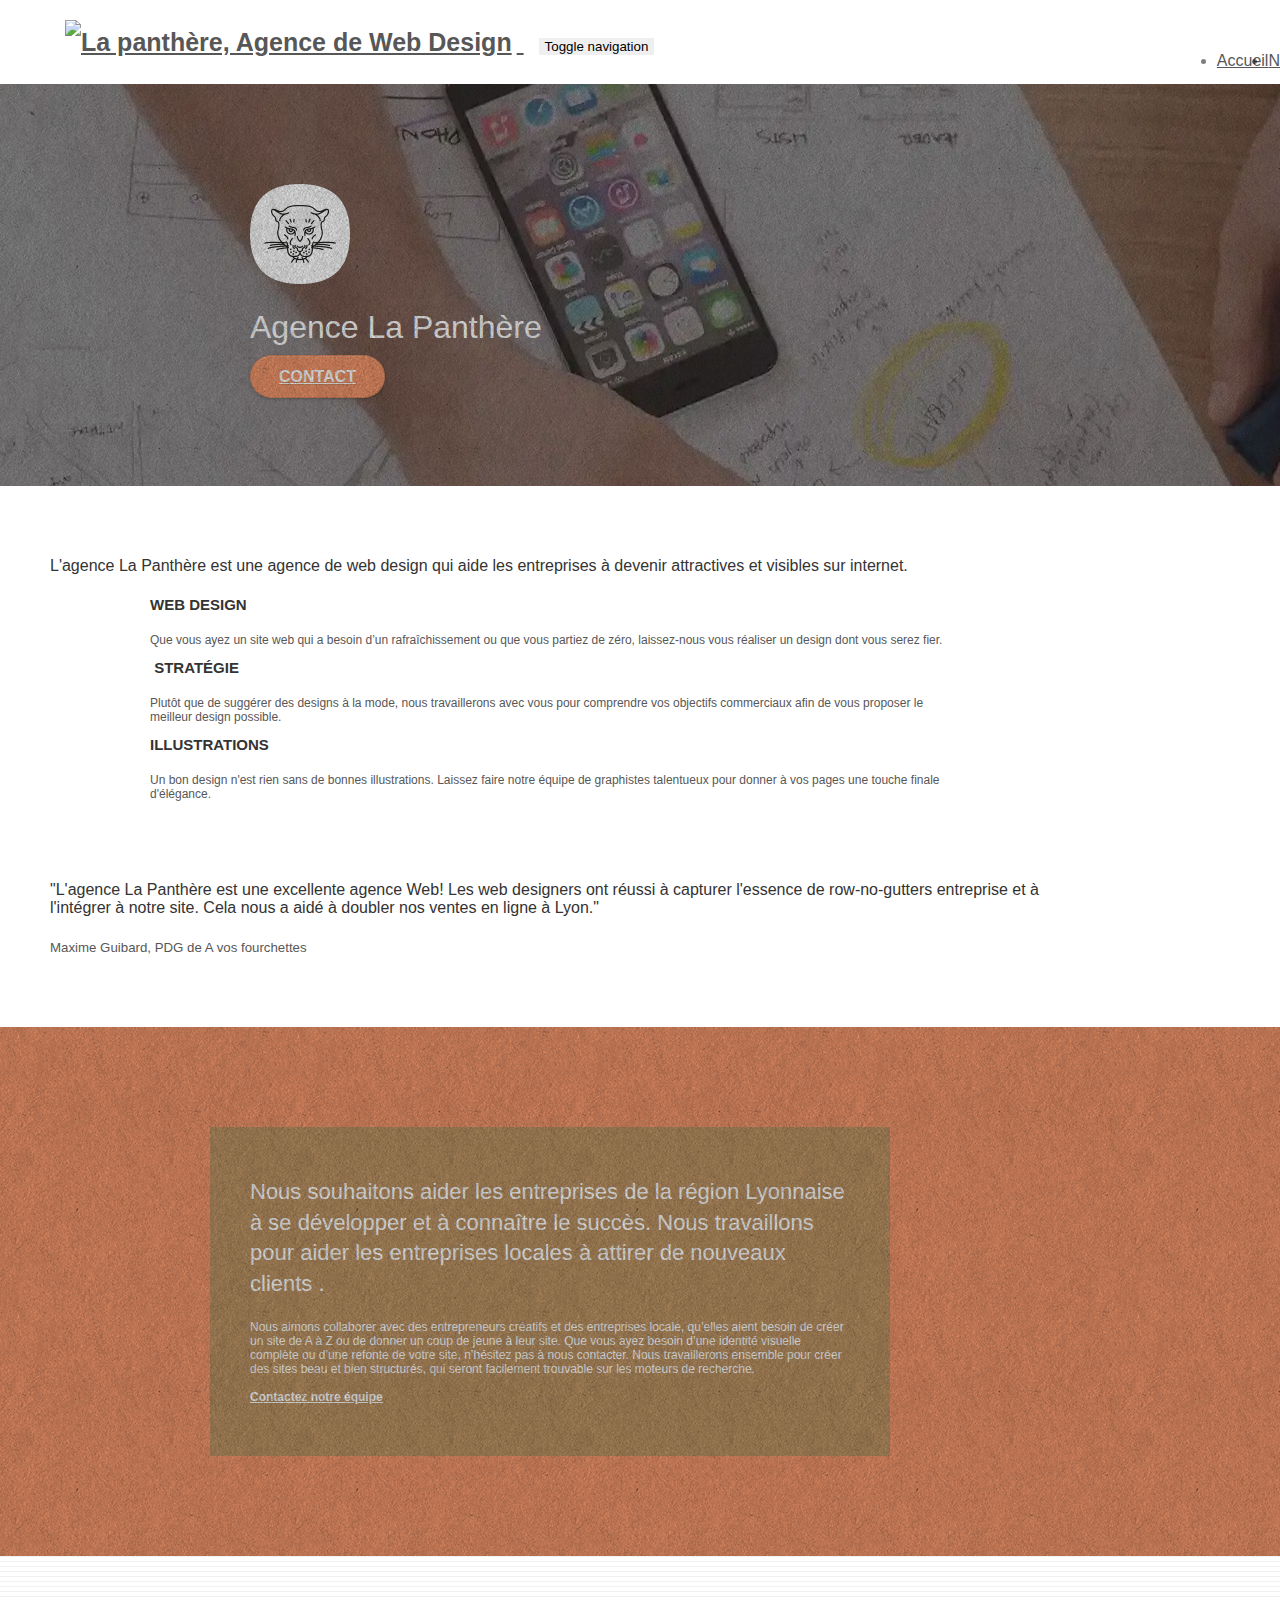
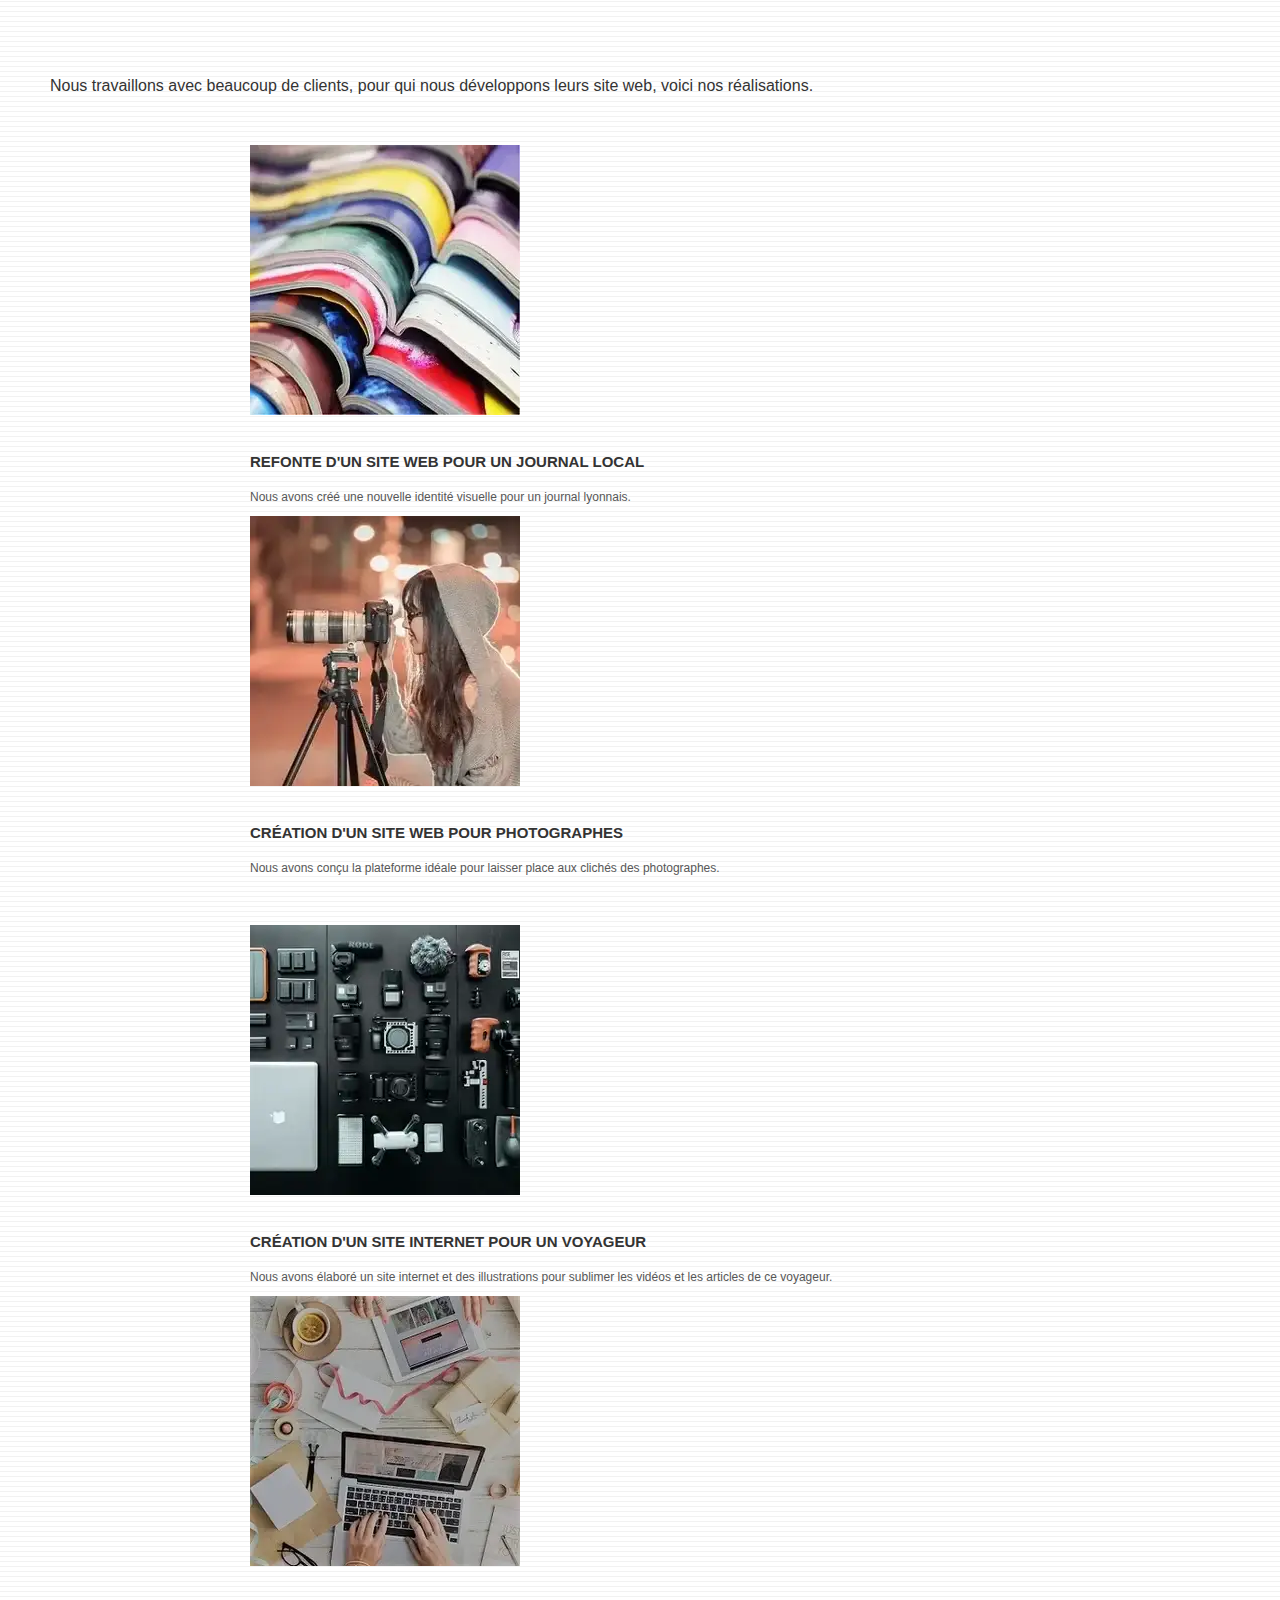
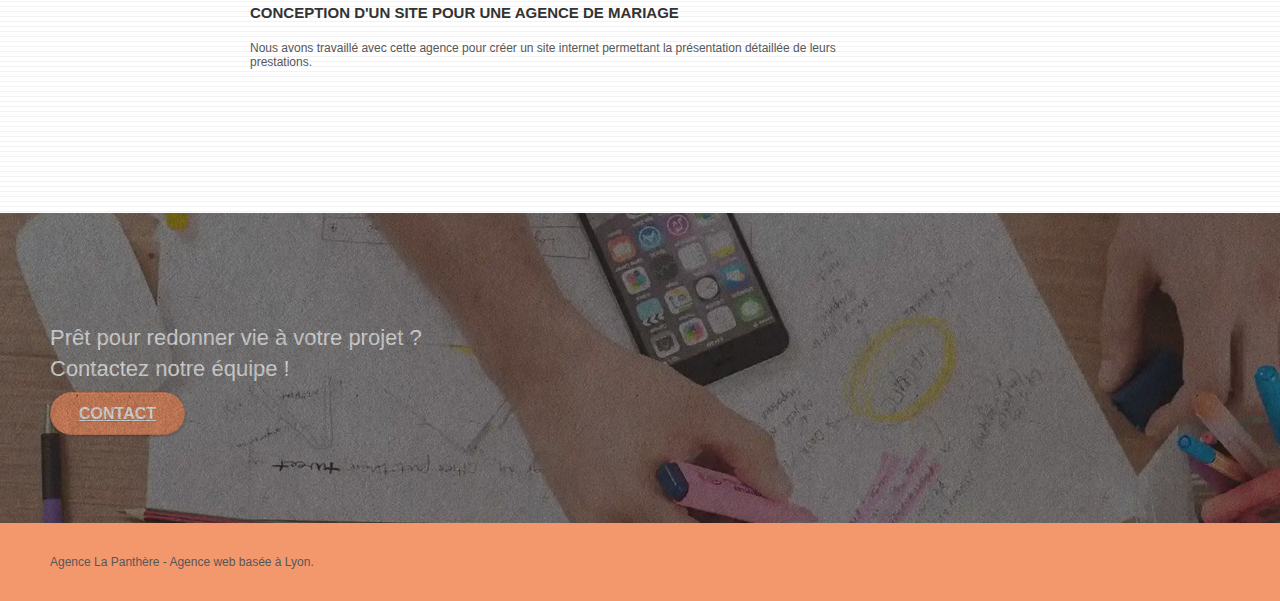
==== index.html @ 99202da5 "text" ====
<!doctype html>
<html lang="fr">
<head>

<meta charset="utf-8">
<meta name="description" content="L'Agence La Panthère est une agence de web design basé à Lyon. Nous sommes un entreprise de développement web ouvert à tout public, particuliers comme professionels. Nous pouvons reprendre en main votre site existant ou en créer un pour vous.">
<meta name="viewport" content="width=device-width, initial-scale=1.0, viewport-fit=cover">
<link rel="shortcut icon" type="image/jpg" href="favicon.jpg">
    
<link rel="stylesheet" type="text/css" href="./css/bootstrap.css">
<link rel="stylesheet" type="text/css" href="style.css">
<link rel="stylesheet" type="text/css" href="./css/font-awesome.css">
<link rel="stylesheet" type="text/css" href="./css/et-line.css">
	
<script src="./js/jquery-2.1.0.js"></script>
<script src="./js/bootstrap.js"></script>
<script src="./js/blocs.js"></script>
<script src="./js/jquery.touchSwipe.js" defer></script>
<script src="./js/gmaps.js"></script>

<title>Agence La Panthère</title>

    
<!-- Analytics -->
<script async src="https://www.googletagmanager.com/gtag/js?id=G-DK65YDJ0V5"></script>
<script>
window.dataLayer = window.dataLayer || [];
function gtag(){dataLayer.push(arguments);}
gtag('js', new Date());

gtag('config', 'G-DK65YDJ0V5');
</script>
<!-- Analytics END -->
    
</head>
<body>
	<header>
		<div class="page-container">
			<div class="bloc bgc-white l-bloc " id="bloc-0">
				<div class="container bloc-sm">
					<nav class="navbar row">
						<div class="navbar-header">
							<a class="navbar-brand" href="index.html">
								<img src="img/agence-la-panthere-monochrome.svg" alt="La panthère, Agence de Web Design">
							</a>
							<button id="nav-toggle" type="button" class="ui-navbar-toggle navbar-toggle" data-toggle="collapse" data-target=".navbar-1">
								<span class="sr-only">Toggle navigation</span>
								<span class="icon-bar"></span>
								<span class="icon-bar"></span>
								<span class="icon-bar"></span>
							</button>
						</div>
						<div class="collapse navbar-collapse navbar-1 special-dropdown-nav">
							<ul class="site-navigation nav navbar-nav">
								<li>
									<a href="index.html">Accueil</a>
								</li>
								<li>
									<a href="contact.html">Nous contacter</a>
								</li>
							</ul>
						</div>
					</nav>
				</div>
			</div>
		</div>
	</header>
	<main>
		<article class="bloc bgc-dark-slate-blue bg-banniere d-bloc bg-t-edge bloc-bg-texture texture-paper b-parallax" id="bloc-1-hero">
			<div class="container bloc-lg">
				<div class="row tight-width-whitespace">
					<div class="col-sm-12">
						<img src="img/logo.webp" class="center-block image-resize-mode" alt="logo agence La Panthère">
						<h1 class="text-center hero-bloc-text tc-white ">
							Agence La Panthère
						</h1>
						<div class="text-center">
							<a href="contact.html" class="btn btn-lg btn-clean btn-rd cta-hero btn-atomic-tangerine" id="cta-hero">Contact</a>
						</div>
					</div>
				</div>
			</div>
		</article>

		<div class="bloc bgc-white l-bloc" id="bloc-2-services">
			<div class="container bloc-md">
				<div class="row">
					<div class="col-sm-12 text-center">
						<h4 class="text-center ">
							L'agence La Panthère est une agence de web design qui aide les entreprises à devenir attractives et visibles sur internet.
						</h4>
					</div>
				</div>
				<div class="row voffset-lg med-width-whitespace">
					<article class="col-sm-4">
						<div class="text-center">
							<span class="et-icon-browser sm-shadow icon-dark-slate-blue icons icon-lg"></span>
						</div>
						<h3 class="mg-md text-center">
							Web design
						</h3>
						<p class="text-center ">
							Que vous ayez un site web qui a besoin d&rsquo;un rafraîchissement ou que vous partiez de zéro, laissez-nous vous réaliser un design dont vous serez fier.
						</p>
					</article>
					<article class="col-sm-4">
						<div class="text-center">
							<span class="et-icon-presentation sm-shadow icon-dark-slate-blue icons icon-lg"></span>
						</div>
						<h3 class="mg-md text-center">
							&nbsp;Stratégie
						</h3>
						<p class="text-center ">
							Plutôt que de suggérer des designs à la mode, nous travaillerons avec vous pour comprendre vos objectifs commerciaux afin de vous proposer le meilleur design possible.<br>
						</p>
					</article>
					<article class="col-sm-4">
						<div class="text-center">
							<span class="et-icon-edit sm-shadow icon-dark-slate-blue icons icon-lg"></span>
						</div>
						<h3 class="mg-md text-center">
							Illustrations
						</h3>
						<p class="text-center ">
							Un bon design n'est rien sans de bonnes illustrations. Laissez faire notre équipe de graphistes talentueux pour donner à vos pages une touche finale d'élégance.
						</p>
					</article>
				</div>
				<div class="row voffset-lg voffset">
					<div class="col-xs-12 col-md-8 col-md-offset-2 text-center">
						<h4 class="text-center ">
							"L'agence La Panthère est une excellente agence Web! Les web designers ont réussi à capturer l'essence de row-no-gutters entreprise et à l'intégrer à notre site. Cela nous a aidé à doubler nos ventes en ligne à Lyon."
						</h4>
						<h5 class="text-center ">
						Maxime Guibard, PDG de A vos fourchettes
						</h5>
					</div>
				</div>
			</div>
		</div>

		<div class="bloc tc-white bgc-atomic-tangerine bg-presentation d-bloc bloc-bg-texture texture-paper b-parallax" id="bloc-3-what-i-do">
			<div class="container bloc-lg">
				<div class="row tight-width-whitespace black-background">
					<div class="col-sm-12">
						<h2 class="mg-md text-center tc-white">
							Nous souhaitons aider les entreprises de la région Lyonnaise à se développer et à connaître le succès. Nous travaillons pour aider les entreprises locales à attirer de nouveaux clients .<br>
						</h2>
						<p class="text-center white">
							Nous aimons collaborer avec des entrepreneurs créatifs et des entreprises locale, qu’elles aient besoin de créer un site de A à Z ou de donner un coup de jeune à leur site. Que vous ayez besoin d’une identité visuelle complète ou d’une refonte de votre site, n’hésitez pas à nous contacter. Nous travaillerons ensemble pour créer des sites beau et bien structurés, qui seront facilement trouvable sur les moteurs de recherche. <br><br><a class="ltc-white bold-link" href="contact.html">Contactez notre équipe</a><br>
						</p>
					</div>
				</div>
			</div>
		</div>

		<section class="bloc bgc-white bg-lines-h2-bg bg-repeat l-bloc" id="bloc-4-portfolio">
			<div class="container bloc-lg">
				<div class="row">
					<h4 class="text-center ">
						Nous travaillons avec beaucoup de clients, pour qui nous développons leurs site web, voici nos réalisations.
					</h4>
				</div>
				<div class="row tight-width-whitespace portfolio-row">
					<article class="col-sm-6">
						<img src="img/journal.webp" alt="refonte site web journal local" class="img-responsive portfolio-thumb"></a>
						<h3 class="mg-md text-center">
							Refonte d'un site web pour un journal local
						</h3>
						<p class="text-center">
							Nous avons créé une nouvelle identité visuelle pour un journal lyonnais.
						</p>
					</article>
					<article class="col-sm-6">
						<img src="img/photo.webp" class="img-responsive portfolio-thumb" alt="Création d'un site web pour photographes"></a>
						<h3 class="mg-md text-center">
							Création d'un site web pour photographes
						</h3>
						<p class="text-center">
							Nous avons conçu la plateforme idéale pour laisser place aux clichés des photographes.
						</p>
					</article>
				</div>
				<div class="row tight-width-whitespace portfolio-row">
					<article class="col-sm-6">
						<img src="img/voyage.webp" class="img-responsive portfolio-thumb" alt="Création d'un site web pour voyageur"></a>
						<h3 class="mg-md text-center">
							Création d'un site internet pour un voyageur
						</h3>
						<p class="text-center">
							Nous avons élaboré un site internet et des illustrations pour sublimer les vidéos et les articles de ce voyageur.
						</p>
					</article>
					<article class="col-sm-6">
						<img src="img/mariage.webp" class="img-responsive portfolio-thumb" alt="Création d'un site web pour agence de mariage"></a>
						<h3 class="mg-md text-center">
							Conception d'un site pour une agence de mariage
						</h3>
						<p class="text-center">
							Nous avons travaillé avec cette agence pour créer un site internet permettant la présentation détaillée de leurs prestations.
						</p>
					</article>
				</div>
			</div>
		</section>

		<div class="bloc bgc-dark-slate-blue bg-banniere d-bloc bloc-bg-texture texture-paper" id="bloc-5-cta">
			<div class="container bloc-lg">
				<div class="row">
					<h2 class="mg-md text-center tc-white">
						Prêt pour redonner vie à votre projet ?
						<br>Contactez notre équipe !
					</h2>
					<div class="col-sm-12 text-center">
						<a href="contact.html" class="btn btn-atomic-tangerine btn-clean btn-rd btn-lg cta-hero">Contact</a>
					</div>
				</div>
			</div>
		</div>
	</main>
	<footer>
		<div class="bloc bgc-atomic-tangerine d-bloc" id="bloc-8">
			<div class="container bloc-sm">
				<div class="row">
					<div class="col-sm-12">
						<p class="text-center black">
							Agence La Panthère - Agence web basée à Lyon.<br>
						</p>
						<div class="row row-no-gutters social">
							<div class="col-sm-3">
								<div class="text-center">
									<a class="social" href="index.html"><span class="fa fa-twitter icon-md"></span></a>
								</div>
							</div>
							<div class="col-sm-3">
								<div class="text-center">
									<a class="social" href="index.html"><span class="fa fa-facebook icon-md"></span></a>
								</div>
							</div>
							<div class="col-sm-3">
								<div class="text-center">
									<a class="social" href="index.html"><span class="fa fa-dribbble icon-md"></span></a>
								</div>
							</div>
							<div class="col-sm-3">
								<div class="text-center">
									<a class="social" href="index.html"><span class="fa fa-instagram icon-md"></span></a>
								</div>
							</div>
						</div>
					</div>
				</div>
			</div>
		</div>
	</footer>
</body>
</html>
---- style.css ----
.navbar-brand img{
    height: 40px;
}

.col-sm-12 img{
    width: 100px;
    height: 100px;
    max-width: 100%;
    max-height: 100%;
}

h4{
    color: #797979;
}

body {
    margin: 0;
    padding: 0;
    background: #FFF;
    overflow-x: hidden;
    -webkit-font-smoothing: antialiased;
    -moz-osx-font-smoothing: grayscale;
}

a,
button {
    transition: all .3s ease-in-out;
    outline: none!important;
}

a:hover {
    text-decoration: none;
    cursor: pointer;
}

#page-loading-blocs-notifaction {
    position: fixed;
    top: 0;
    bottom: 0;
    width: 100%;
    z-index: 100000;
    background: #FFFFFF url("img/pageload-spinner.gif") no-repeat center center;
}


.bloc {
    width: 100%;
    clear: both;
    background: 50% 50% no-repeat;
    padding: 0 50px;
    -webkit-background-size: cover;
    -moz-background-size: cover;
    -o-background-size: cover;
    background-size: cover;
    position: relative;
}

.bloc .container {
    padding-left: 0;
    padding-right: 0;
}

.bloc-lg {
    padding: 100px 50px;
}

.bloc-md {
    padding: 50px;
}

.bloc-sm {
    padding: 20px 50px;
}

.bg-center,
.bg-l-edge,
.bg-r-edge,
.bg-t-edge,
.bg-b-edge,
.bg-tl-edge,
.bg-bl-edge,
.bg-tr-edge,
.bg-br-edge,
.bg-repeat {
    -webkit-background-size: auto!important;
    -moz-background-size: auto!important;
    -o-background-size: auto!important;
    background-size: auto!important;
}

.bg-repeat {
    background: repeat;
}

.bg-t-edge {
    background: top no-repeat;
}

.bloc-bg-texture::before {
    content: "";
    background-size: 2px 2px;
    position: absolute;
    top: 0;
    bottom: 0;
    left: 0;
    right: 0;
}

.texture-paper::before {
    background: url("img/texture-paper.png");
    background-size: 280px 280px;
}

.b-parallax {
    background-attachment: fixed;
}

.d-bloc {
    color: rgba(255, 255, 255, .7);
}

.d-bloc button:hover {
    color: rgba(255, 255, 255, .9);
}

.d-bloc .icon-round,
.d-bloc .icon-square,
.d-bloc .icon-rounded,
.d-bloc .icon-semi-rounded-a,
.d-bloc .icon-semi-rounded-b {
    border-color: rgba(255, 255, 255, .9);
}

.d-bloc .divider-h span {
    border-color: rgba(255, 255, 255, .2);
}

.d-bloc .a-btn,
.d-bloc .navbar a,
.d-bloc .navbar-brand,
.d-bloc a .icon-sm,
.d-bloc a .icon-md,
.d-bloc a .icon-lg,
.d-bloc a .icon-xl,
.d-bloc h1 a,
.d-bloc h2 a,
.d-bloc h3 a,
.d-bloc h4 a,
.d-bloc h5 a,
.d-bloc p a {
    color: rgba(0, 0, 0, 0.6);
}

.d-bloc .a-btn:hover,
.d-bloc .navbar a:hover,
.d-bloc .navbar-brand:hover,
.d-bloc a:hover .icon-sm,
.d-bloc a:hover .icon-md,
.d-bloc a:hover .icon-lg,
.d-bloc a:hover .icon-xl,
.d-bloc h1 a:hover,
.d-bloc h2 a:hover,
.d-bloc h3 a:hover,
.d-bloc h4 a:hover,
.d-bloc h5 a:hover,
.d-bloc p a:hover {
    color: rgba(255, 255, 255, 1);
}

.d-bloc .navbar-toggle .icon-bar {
    background: rgba(255, 255, 255, 1);
}

.d-bloc .btn-wire,
.d-bloc .btn-wire:hover {
    color: rgba(255, 255, 255, 1);
    border-color: rgba(255, 255, 255, 1);
}

.d-bloc .panel {
    color: rgba(0, 0, 0, .5);
}

.d-bloc .panel button:hover {
    color: rgba(0, 0, 0, .7);
}

.d-bloc .panel icon {
    border-color: rgba(0, 0, 0, .7);
}

.d-bloc .panel .divider-h span {
    border-color: rgba(0, 0, 0, .1);
}

.d-bloc .panel .a-btn {
    color: rgba(0, 0, 0, .6);
}

.d-bloc .panel .a-btn:hover {
    color: rgba(0, 0, 0, 1);
}

.d-bloc .panel .btn-wire,
.d-bloc .panel .btn-wire:hover {
    color: rgba(0, 0, 0, .7);
    border-color: rgba(0, 0, 0, .3);
}

.d-bloc .panel,
.l-bloc {
    color: rgba(0, 0, 0, .5);
}

.d-bloc .panel button:hover,
.l-bloc button:hover {
    color: rgba(0, 0, 0, .7);
}

.l-bloc .icon-round,
.l-bloc .icon-square,
.l-bloc .icon-rounded,
.l-bloc .icon-semi-rounded-a,
.l-bloc .icon-semi-rounded-b {
    border-color: rgba(0, 0, 0, .7);
}

.d-bloc .panel .divider-h span,
.l-bloc .divider-h span {
    border-color: rgba(0, 0, 0, .1);
}

.d-bloc .panel .a-btn,
.l-bloc .a-btn,
.l-bloc .navbar a,
.l-bloc .navbar-brand,
.l-bloc a .icon-sm,
.l-bloc a .icon-md,
.l-bloc a .icon-lg,
.l-bloc a .icon-xl,
.l-bloc h1 a,
.l-bloc h2 a,
.l-bloc h3 a,
.l-bloc h4 a,
.l-bloc h5 a,
.l-bloc p a {
    color: rgba(0, 0, 0, .6);
}

.d-bloc .panel .a-btn:hover,
.l-bloc .a-btn:hover,
.l-bloc .navbar a:hover,
.l-bloc .navbar-brand:hover,
.l-bloc a:hover .icon-sm,
.l-bloc a:hover .icon-md,
.l-bloc a:hover .icon-lg,
.l-bloc a:hover .icon-xl,
.l-bloc h1 a:hover,
.l-bloc h2 a:hover,
.l-bloc h3 a:hover,
.l-bloc h4 a:hover,
.l-bloc h5 a:hover,
.l-bloc p a:hover {
    color: rgba(0, 0, 0, 1);
}

.l-bloc .navbar-toggle .icon-bar {
    color: rgba(0, 0, 0, .6);
}

.d-bloc .panel .btn-wire,
.d-bloc .panel .btn-wire:hover,
.l-bloc .btn-wire,
.l-bloc .btn-wire:hover {
    color: rgba(0, 0, 0, .7);
    border-color: rgba(0, 0, 0, .3);
}

.voffset {
    margin-top: 30px;
}

.voffset-lg {
    margin-top: 80px;
}

.row-no-gutters {
    margin-right: 0;
    margin-left: 0;
}

.row.row-no-gutters > [class^="col-"],
.row.row-no-gutters > [class*=" col-"] {
    padding-right: 0;
    padding-left: 0;
}

#bloc-1-hero h1 {
    font-size: 32px;
}

.navbar {
    margin-bottom: 0;
    z-index: 1;
}

.navbar-brand {
    height: auto;
    padding: 3px 15px;
    font-size: 25px;
    font-weight: normal;
    font-weight: 600;
    line-height: 44px;
}

.navbar-brand img {
    max-height: 200px;
    margin: 0 5px 0 0;
    display: inline;
}

.navbar-brand img[src$=svg] {
    min-width: 100px;
}

.nav-center .navbar-brand img {
    margin: 0;
}

.navbar .nav {
    padding-top: 2px;
    margin-right: -16px;
    float: right;
    z-index: 1;
}

.nav > li {
    float: left;
    margin-top: 4px;
    font-size: 16px;
}

.navbar-nav .open .dropdown-menu > li > a {
    text-align: inherit;
}

.nav > li a:hover,
.nav > li a:focus {
    background: transparent;
}

.navbar-toggle {
    margin: 10px 10px 0 0;
    border: 0px;
}

.navbar-toggle:hover {
    background: transparent!important;
}

.navbar-toggle .icon-bar {
    background-color: rgba(0, 0, 0, .5);
    width: 26px;
}

.nav-invert .navbar .nav {
    float: left;
}

.nav-invert .navbar-header,
.nav-invert .navbar-brand {
    float: right;
    position: relative;
    z-index: 2;
}

@media (min-width: 768px) {
    .site-navigation {
        position: absolute;
        top: 50%;
        right: 20px;
        transform: translate(0, -50%);
        -webkit-transform: translateY(-50%);
    }
    .nav > li .dropdown-menu a,
    .nav > li .dropdown-menu a:hover {
        color: #484848;
    }
    .nav-invert .site-navigation {
        left: 0;
        right: 0;
    }
    .nav-center {
        text-align: center;
    }
    .nav-center .navbar-header {
        width: 100%;
    }
    .nav-center .navbar-header,
    .nav-center .navbar-brand,
    .nav-center .nav > li {
        float: none;
        display: inline-block;
    }
    .nav-center .site-navigation {
        position: relative;
        width: 100%;
        right: 0;
        margin-right: 0px;
        margin-top: 20px;
    }
    .nav-center.mini-nav .navbar-toggle {
        float: none;
        margin: 10px auto 0;
    }
}

.nav > li > .dropdown a {
    background: none!important;
    display: block;
    padding: 14px 15px;
}

nav .caret {
    margin: 0 5px;
}

.dropdown-menu .dropdown-menu {
    top: -8px;
    left: 100%;
}

.dropdown-menu .dropmenu-flow-right {
    top: 100%;
    left: 0;
    margin-left: -1px;
    border-top-left-radius: 0;
    border-top-right-radius: 0;
}

.dropdown-menu .dropdown span {
    border: 4px solid black;
    border-top-color: transparent;
    border-right-color: transparent;
    border-bottom-color: transparent;
    margin: 6px -5px 0 0!important;
    float: right;
}

.mg-md {
    margin-top: 10px;
    margin-bottom: 20px;
}

.mg-lg {
    margin-top: 10px;
    margin-bottom: 40px;
}

.btn {
    margin: 0 5px 5px 0;
}

.btn.pull-right {
    margin: 0 0 5px 5px;
}

.btn-d,
.btn-d:hover,
.btn-d:focus {
    color: #FFF;
    background: rgba(0, 0, 0, .3);
}

button {
    outline: none!important;
}

.btn-rd {
    border-radius: 40px;
}

.btn-clean {
    border: 1px solid rgba(0, 0, 0, .08);
    border-bottom-color: rgba(0, 0, 0, .1);
    text-shadow: 0 1px 0 rgba(0, 0, 1, .1);
    box-shadow: 0 1px 3px rgba(0, 0, 1, .25), inset 0 1px 0 0 rgba(255, 255, 255, .15);
}

.icon-md {
    font-size: 30px!important;
}

.icon-lg {
    font-size: 60px!important;
}

.sm-shadow {
    text-shadow: 0 1px 2px rgba(0, 0, 0, .3);
}

.panel-sq,
.panel-sq .panel-heading,
.panel-sq .panel-footer {
    border-radius: 0;
}

.panel-rd {
    border-radius: 30px;
}

.panel-rd .panel-heading {
    border-radius: 29px 29px 0 0;
}

.panel-rd .panel-footer {
    border-radius: 0 0 29px 29px;
}

.form-control {
    border-color: rgba(0, 0, 0, .1);
    box-shadow: none;
}

.scrollToTop {
    width: 40px;
    height: 40px;
    position: fixed;
    bottom: 20px;
    right: 20px;
    opacity: 0;
    z-index: 500;
    transition: all .3s ease-in-out;
}

.scrollToTop span {
    margin-top: 6px;
}

.showScrollTop {
    font-size: 14px;
    opacity: 1;
}

a[data-lightbox] {
    position: relative;
    display: block;
    text-align: center;
}

a[data-lightbox]:hover::before {
    content: "+";
    font-family: "HelveticaNeue-Light", "Helvetica Neue Light", "Helvetica Neue", "Helvetica", "Arial";
    font-size: 32px;
    width: 50px;
    height: 50px;
    margin-left: -25px;
    border-radius: 50%;
    background: rgba(0, 0, 0, .6);
    color: #FFF;
    font-weight: 100;
    z-index: 1;
    position: absolute;
    top: 50%;
    transform: translateY(-50%);
    -webkit-transform: translateY(-50%);
}

a[data-lightbox]:hover img {
    opacity: 0.6;
    -webkit-animation-fill-mode: none;
    animation-fill-mode: none;
}

#lightbox-modal {
    display: flex;
    align-items: center;
}

#lightbox-modal .modal-dialog {
    width: 90%;
    max-width: 900px;
    margin: 0 auto 0;
}

#lightbox-modal .modal-dialog img {
    max-height: 90vh;
    margin: 0 auto;
}

.lightbox-caption {
    padding: 20px;
    color: #FFF;
    background: rgba(0, 0, 0, .5);
    position: absolute;
    left: 15px;
    right: 15px;
    bottom: 5px;
}

.close-lightbox {
    color: #FFF;
    font-size: 30px;
    position: absolute;
    top: 20px;
    right: 20px;
    z-index: 20;
    background: rgba(0, 0, 0, .5);
    border: none;
    line-height: 30px;
    padding: 0 9px 5px;
    opacity: 0.3;
}

.close-lightbox:hover,
.next-lightbox:hover,
.prev-lightbox:hover {
    opacity: 1.0;
    color: #FFF;
}

.next-lightbox,
.prev-lightbox {
    font-size: 20px;
    color: rgba(255, 255, 255, .9);
    background: rgba(0, 0, 0, .5);
    transition: all .2s ease-in-out;
    position: absolute;
    top: 45%;
    z-index: 1;
    opacity: 0.4;
}

.next-lightbox {
    padding: 6px 8px 1px 13px;
    right: 25px;
}

.prev-lightbox {
    padding: 6px 13px 1px 10px;
    left: 25px;
}

.snapshot-lb .modal-body {
    padding-bottom: 45px;
}

.snapshot-lb .lightbox-caption {
    padding: 0;
    color: rgba(0, 0, 0, .5);
    background: none;
}

h1,
h2,
h3,
h4,
h5,
p,
label,
.btn,
a {
    font-family: "helvetica";
    font-weight: 400;
    color: #575757!important;
}

.container {
    max-width: 1000px;
}

.hero-bloc-text {
    font-size: 38px;
}

.hero-bloc-text-sub {
    font-size: 36px;
}

.statement-bloc-text {
    line-height: 26px;
    font-style: italic;
    font-size: 20px;
    text-align: center;
    font-weight: lighter;
    max-width: 520px;
    margin: auto auto auto auto;
}

p {
    font-size: 12px;
}

.tight-width-whitespace {
    max-width: 600px;
    margin: auto auto auto auto;
}

.h1 {
    font-size: 20px;
    font-family: "Open Sans";
}

.cta-hero {
    margin-top: 22px;
    color: #FFFFFF!important;
    text-transform: uppercase;
    padding: 12px 28px 12px 28px;
    font-size: 16px;
    font-weight: 700;
}

.social {
    max-width: 400px;
    margin: auto auto auto auto;
}

h2 {
    font-size: 22px;
    line-height: 1.4em;
}

h3 {
    font-size: 15px;
    text-transform: uppercase;
    font-weight: 700;
    color: #333333!important;
}

.med-width-whitespace {
    max-width: 800px;
    margin: auto auto auto auto;
    box-shadow: 0px 0px 0px #000000;
}

h1 {
    color: #333333!important;
}

h4 {
    color: #333333!important;
}

.icons {
    margin-bottom: 14px;
    margin-top: 24px;
}

.white {
    color: #FFFFFF!important;
}

.black {
    color: rgba(0, 0, 0, 1);
}

.portfolio-thumb {
    margin-bottom: 24px;
}

.portfolio-row {
    margin-bottom: 44px;
    margin-top: 50px;
}

.avatar {
    box-shadow: 0px 4px 9px rgba(0, 0, 0, 0.3);
}

.black-background {
    background-color: rgba(165, 147, 99, 0.7);
    padding: 40px 40px 40px 40px;
}

.bold-link {
    font-weight: 900;
    text-decoration: underline!important;
}

.bgc-white {
    background-color: #FFFFFF;
}

.bgc-dark-slate-blue {
    background-color: #364577;
}

.bgc-atomic-tangerine {
    background-color: #F3976C;
}

.tc-white {
    color: #ffffff!important;
}

.btn-atomic-tangerine {
    background: #F3976C;
    color: #FFFFFF!important;
}

.btn-atomic-tangerine:hover {
    background: #c27956!important;
    color: #FFFFFF!important;
}

.ltc-white {
    color: #FFFFFF!important;
}

.ltc-white:hover {
    color: #cccccc!important;
}

.ltc-atomic-tangerine {
    color: #F3976C!important;
}

.ltc-atomic-tangerine:hover {
    color: #c27956!important;
}

.icon-dark-slate-blue {
    color: #364577!important;
    border-color: #364577!important;
}

.bg-dots-bg {
    background-image: url("img/dots-bg.png");
}

.bg-lines-h2-bg {
    background-image: url("img/lines-h2-bg.png");
}

.bg-banniere {
    background-image: url("img/agence-la-panthere.webp");
}

.bg-presentation {
    background-image: url("img/image-de-presentation.webp");
}

@media (max-width: 400px) {
    .bloc {
        padding-left: 0;
        padding-right: 0;
    }
}

@media (max-width: 767px) {
    .bloc-mob-center-text {
        text-align: center;
    }
}

@media (max-width: 767px) {
    .page-container {
        overflow-x: hidden;
        position: relative;
    }
    h1,
    h2,
    h3,
    h4,
    h5,
    p,
    #disqus_thread {
        padding-left: 10px!important;
        padding-right: 10px!important;
    }
    .b-parallax {
        background-attachment: scroll;
    }
    .navbar .nav {
        padding-top: 0;
        border-top: 1px solid rgba(0, 0, 0, .2);
        float: none!important;
    }
    .navbar.row {
        margin-left: 0;
        margin-right: 0;
    }
    .site-navigation {
        position: inherit;
        transform: none;
        -webkit-transform: none;
        -ms-transform: none;
    }
    .nav > li {
        margin-top: 0;
        border-bottom: 1px solid rgba(0, 0, 0, .1);
        background: rgba(0, 0, 0, .05);
        text-align: left;
        padding-left: 15px;
        width: 100%;
    }
    .nav > li:hover {
        background: rgba(0, 0, 0, .08);
    }
    .dropdown .dropdown a .caret {
        float: none;
        margin: 5px 0 0 10px!important;
        border: 4px solid black;
        border-bottom-color: transparent;
        border-right-color: transparent;
        border-left-color: transparent;
    }
    #hero-bloc .navbar .nav {
        background: rgba(0, 0, 0, .8);
    }
    #hero-bloc .navbar .nav a {
        color: rgba(255, 255, 255, .6);
    }
    .hero {
        padding: 50px 0;
    }
    .hero-nav {
        left: -1px;
        right: -1px;
    }
    .navbar-collapse {
        padding: 0;
        overflow-x: hidden;
        -webkit-box-shadow: none;
        box-shadow: none;
    }
    .navbar-brand img {
        max-height: 40px;
        width: auto;
    }
    .nav-invert .navbar-header {
        float: none;
        width: 100%;
    }
    .nav-invert .navbar-toggle {
        float: left;
        margin-left: 10px;
    }
    .bloc {
        padding-left: 0;
        padding-right: 0;
    }
    .bloc-xxl,
    .bloc-xl,
    .bloc-lg {
        padding: 40px 0;
    }
    .bloc-sm,
    .bloc-md {
        padding-left: 0;
        padding-right: 0;
    }
    .bloc-tile-2 .container,
    .bloc-tile-3 .container,
    .bloc-tile-4 .container,
    .bloc-fill-screen .fill-bloc-top-edge,
    .bloc-fill-screen .fill-bloc-bottom-edge {
        padding-left: 0;
        padding-right: 0;
    }
    .a-block {
        padding: 0 10px;
    }
    .btn-dwn {
        display: none;
    }
    .voffset {
        margin-top: 5px;
    }
    .voffset-md {
        margin-top: 20px;
    }
    .voffset-lg {
        margin-top: 30px;
    }
    form {
        padding: 5px;
    }
    .close-lightbox {
        display: inline-block;
    }
    .blocsapp-device-iphone5 {
        background-size: 216px 425px;
        padding-top: 60px;
        width: 216px;
        height: 425px;
    }
    .blocsapp-device-iphone5 img {
        width: 180px;
        height: 320px;
    }
}

@media (min-width: 768px) and (max-width: 992px) {
    .navbar .nav {
        max-width: 80%
    }
    .nav-center.navbar .nav {
        max-width: 100%
    }
}

@media (max-width: 991px) {
    .container {
        width: 100%;
    }
    .b-parallax {
        background-attachment: scroll;
    }
    .page-container,
    #hero-bloc {
        overflow-x: hidden;
        position: relative;
    }
    .bloc {
        padding-left: 5px;
        padding-right: 5px;
    }
    .bloc-group,
    .bloc-group .bloc {
        display: block;
        width: 100%;
    }
    .bloc-fill-screen .fill-bloc-top-edge,
    .bloc-fill-screen .fill-bloc-bottom-edge {
        padding: 0 20px;
        padding-left: 5px;
        padding-right: 5px;
    }
}

@media (max-width: 1024px) {
    .bloc {
        padding-left: 20px;
        padding-right: 20px;
    }
    .bloc.full-width-bloc,
    .bloc-tile-2.full-width-bloc .container,
    .bloc-tile-3.full-width-bloc .container,
    .bloc-tile-4.full-width-bloc .container {
        padding-left: 0;
        padding-right: 0;
    }
}
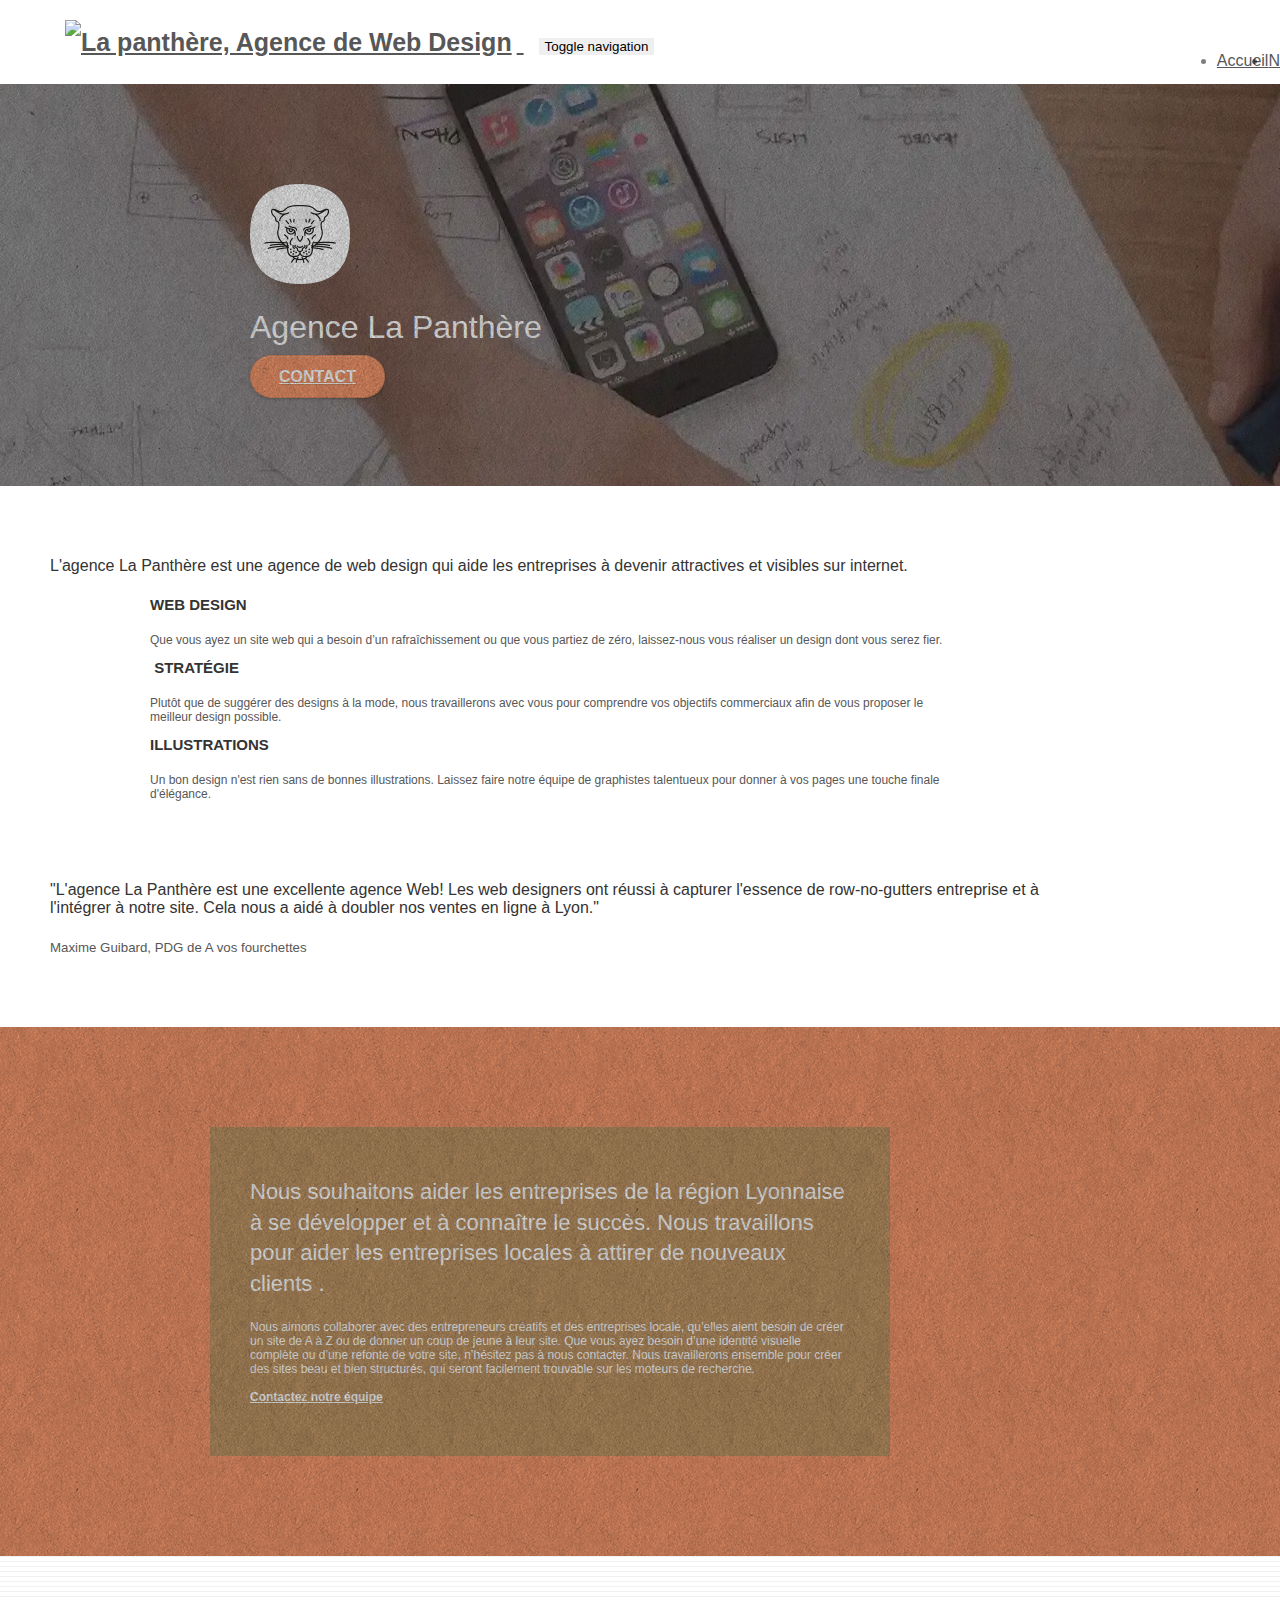
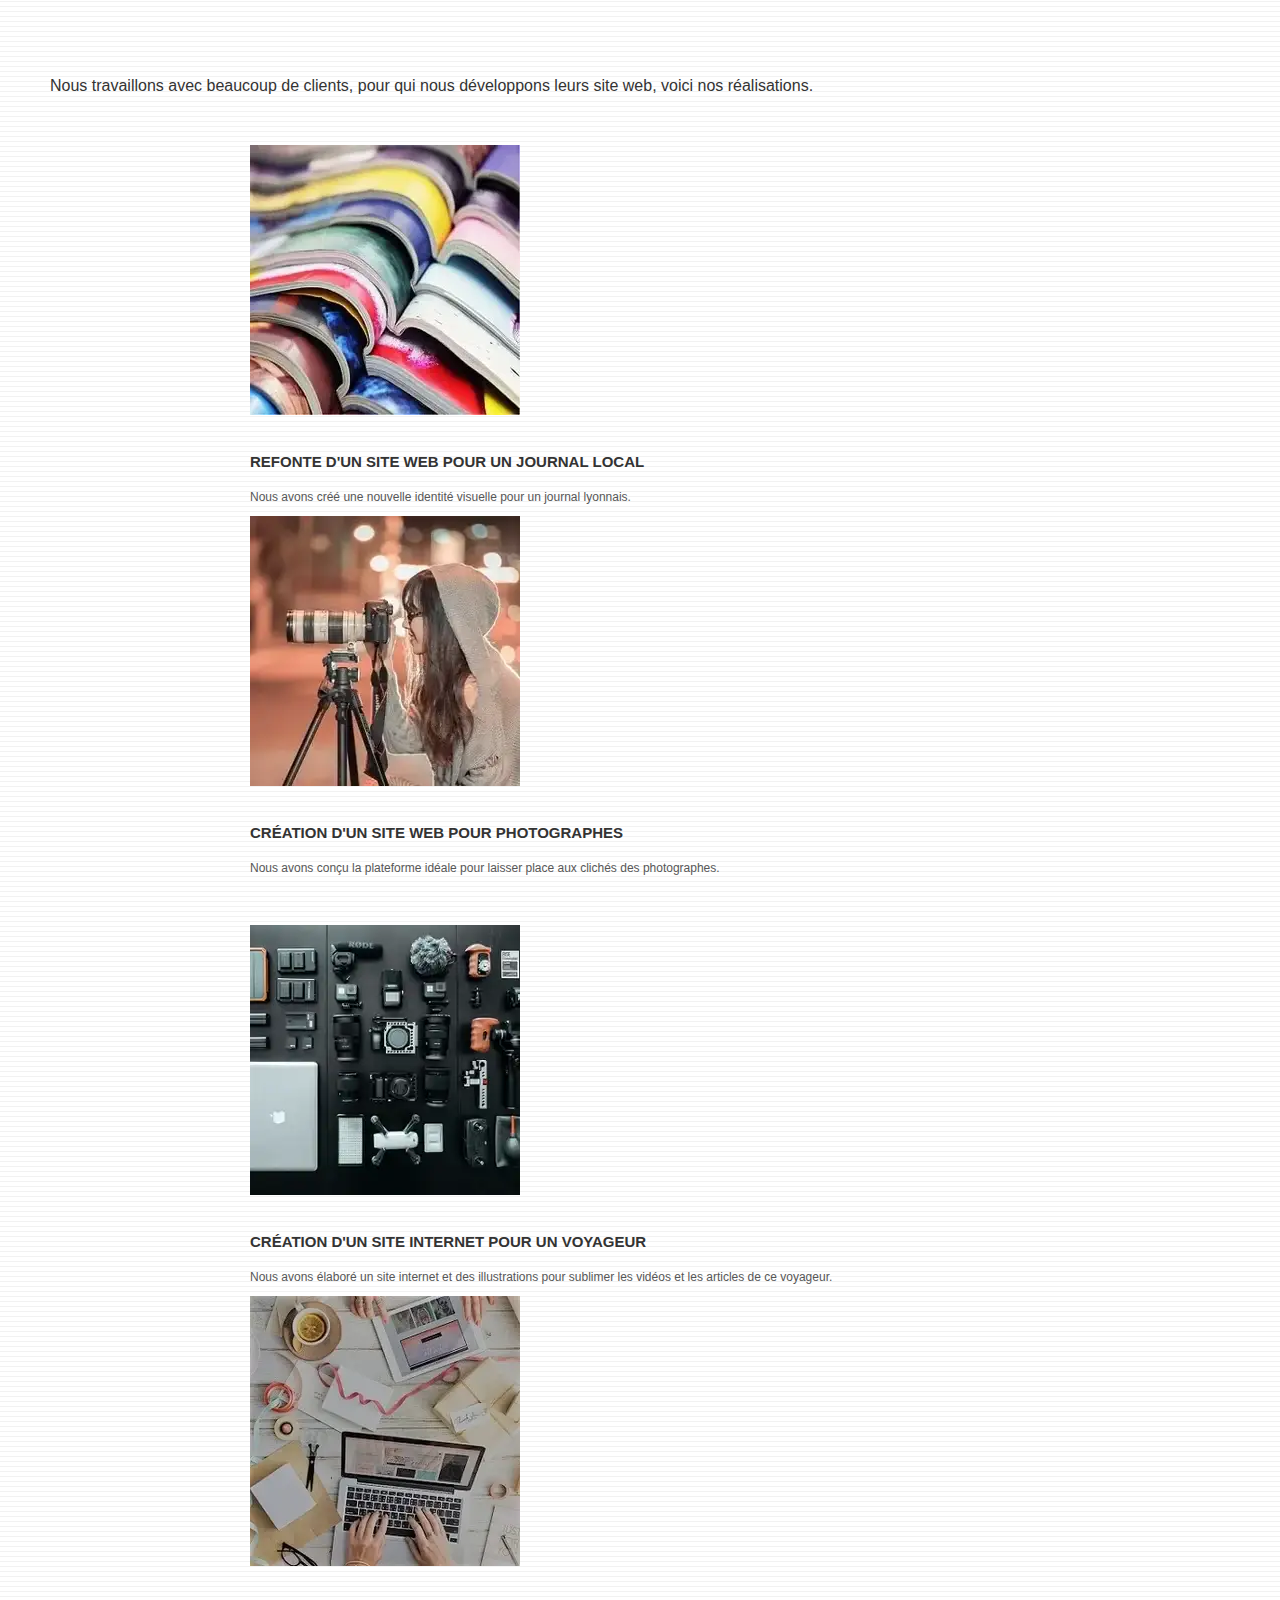
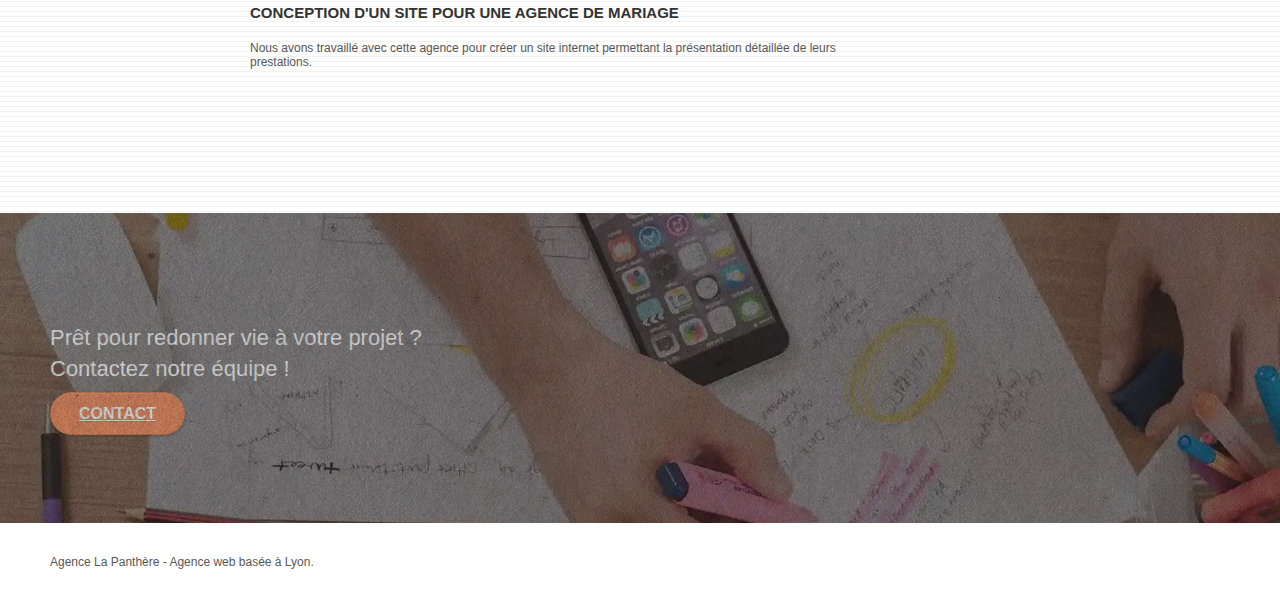
==== commit 4125a17d: "footer" ====
--- a/index.html
+++ b/index.html
@@ -132,7 +132,7 @@
 							"L'agence La Panthère est une excellente agence Web! Les web designers ont réussi à capturer l'essence de row-no-gutters entreprise et à l'intégrer à notre site. Cela nous a aidé à doubler nos ventes en ligne à Lyon."
 						</h4>
 						<h5 class="text-center ">
-						Maxime Guibard, PDG de A vos fourchettes
+							Maxime Guibard, PDG de A vos fourchettes
 						</h5>
 					</div>
 				</div>
@@ -219,7 +219,7 @@
 		</div>
 	</main>
 	<footer>
-		<div class="bloc bgc-atomic-tangerine d-bloc" id="bloc-8">
+		<div class="bloc bgc-white d-bloc" id="bloc-8">
 			<div class="container bloc-sm">
 				<div class="row">
 					<div class="col-sm-12">
@@ -229,22 +229,22 @@
 						<div class="row row-no-gutters social">
 							<div class="col-sm-3">
 								<div class="text-center">
-									<a class="social" href="index.html"><span class="fa fa-twitter icon-md"></span></a>
-								</div>
-							</div>
-							<div class="col-sm-3">
-								<div class="text-center">
-									<a class="social" href="index.html"><span class="fa fa-facebook icon-md"></span></a>
-								</div>
-							</div>
-							<div class="col-sm-3">
-								<div class="text-center">
-									<a class="social" href="index.html"><span class="fa fa-dribbble icon-md"></span></a>
-								</div>
-							</div>
-							<div class="col-sm-3">
-								<div class="text-center">
-									<a class="social" href="index.html"><span class="fa fa-instagram icon-md"></span></a>
+									<a class="social" href="index.html" name="Twitter"><span class="fa fa-twitter icon-md"></span></a>
+								</div>
+							</div>
+							<div class="col-sm-3">
+								<div class="text-center">
+									<a class="social" href="index.html" name="Facebook"><span class="fa fa-facebook icon-md"></span></a>
+								</div>
+							</div>
+							<div class="col-sm-3">
+								<div class="text-center">
+									<a class="social" href="index.html" name="Dribble"><span class="fa fa-dribbble icon-md"></span></a>
+								</div>
+							</div>
+							<div class="col-sm-3">
+								<div class="text-center">
+									<a class="social" href="index.html" name="Instagram"><span class="fa fa-instagram icon-md"></span></a>
 								</div>
 							</div>
 						</div>
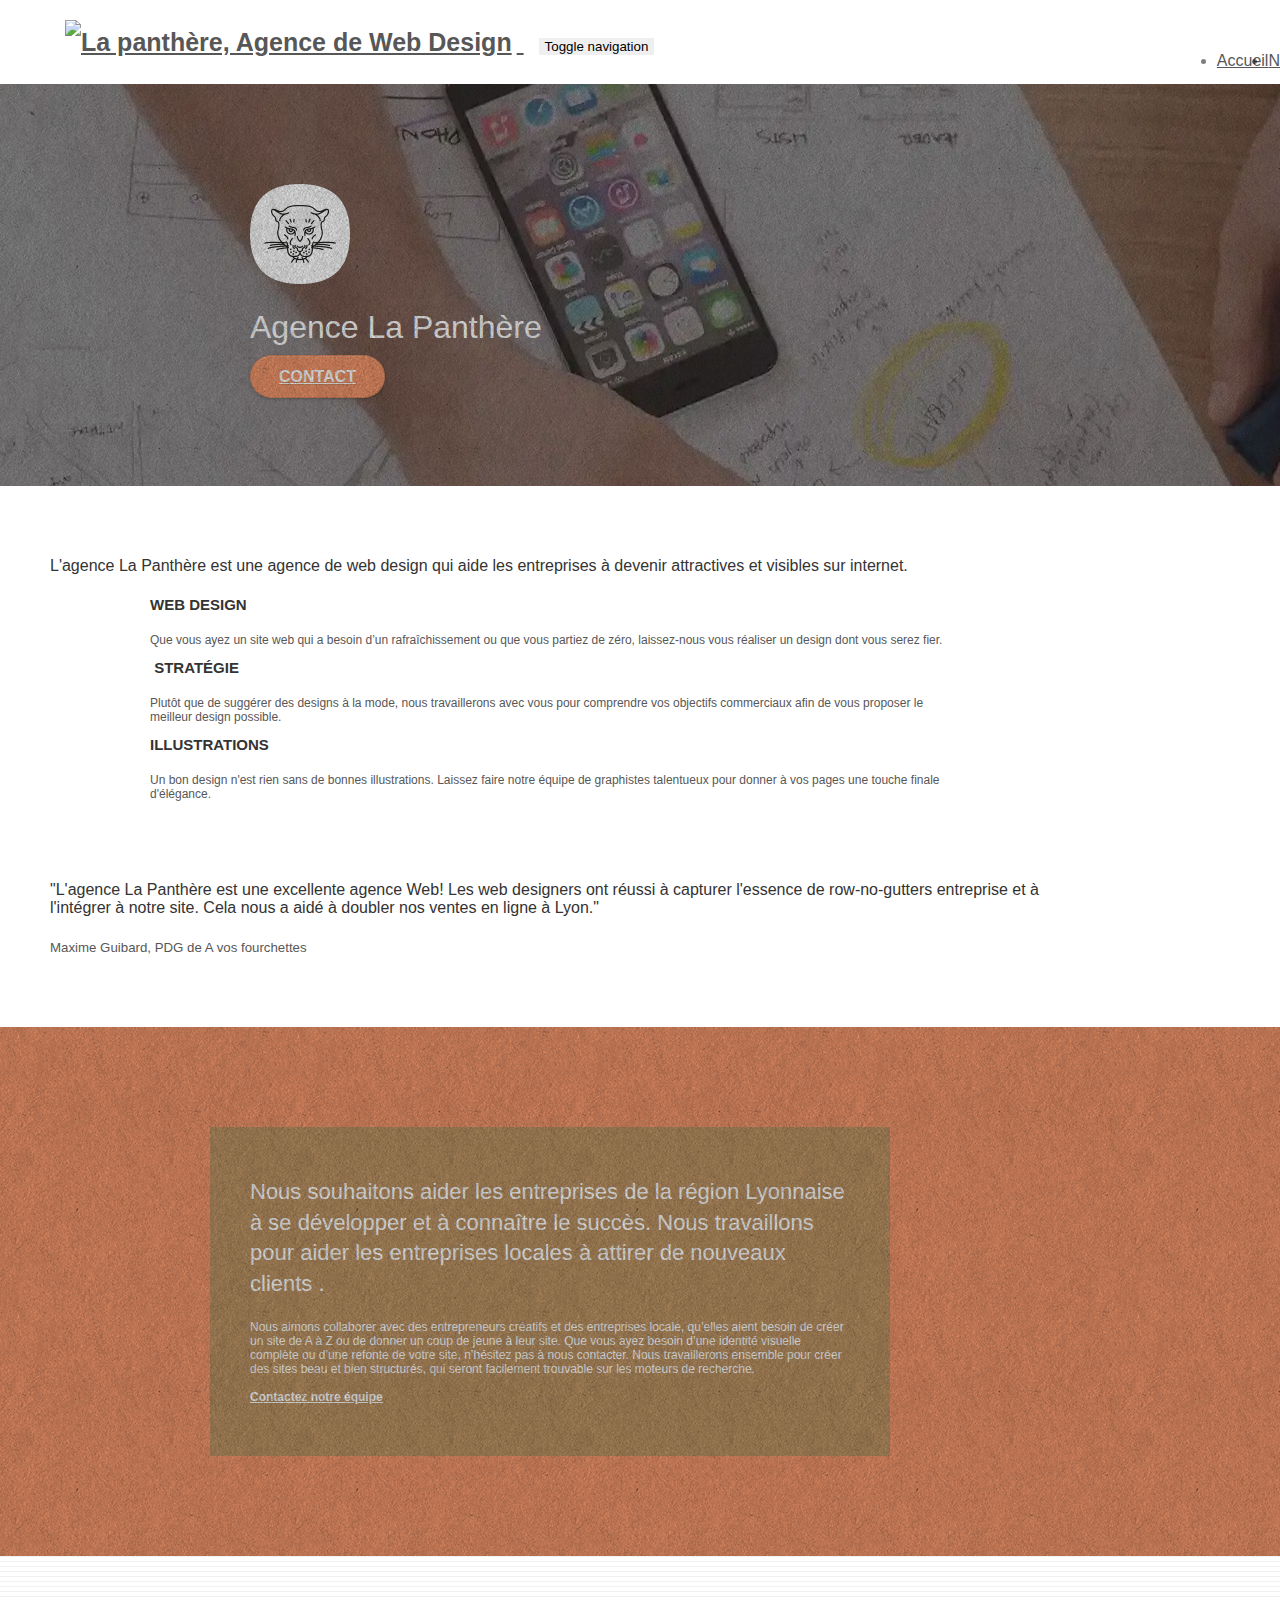
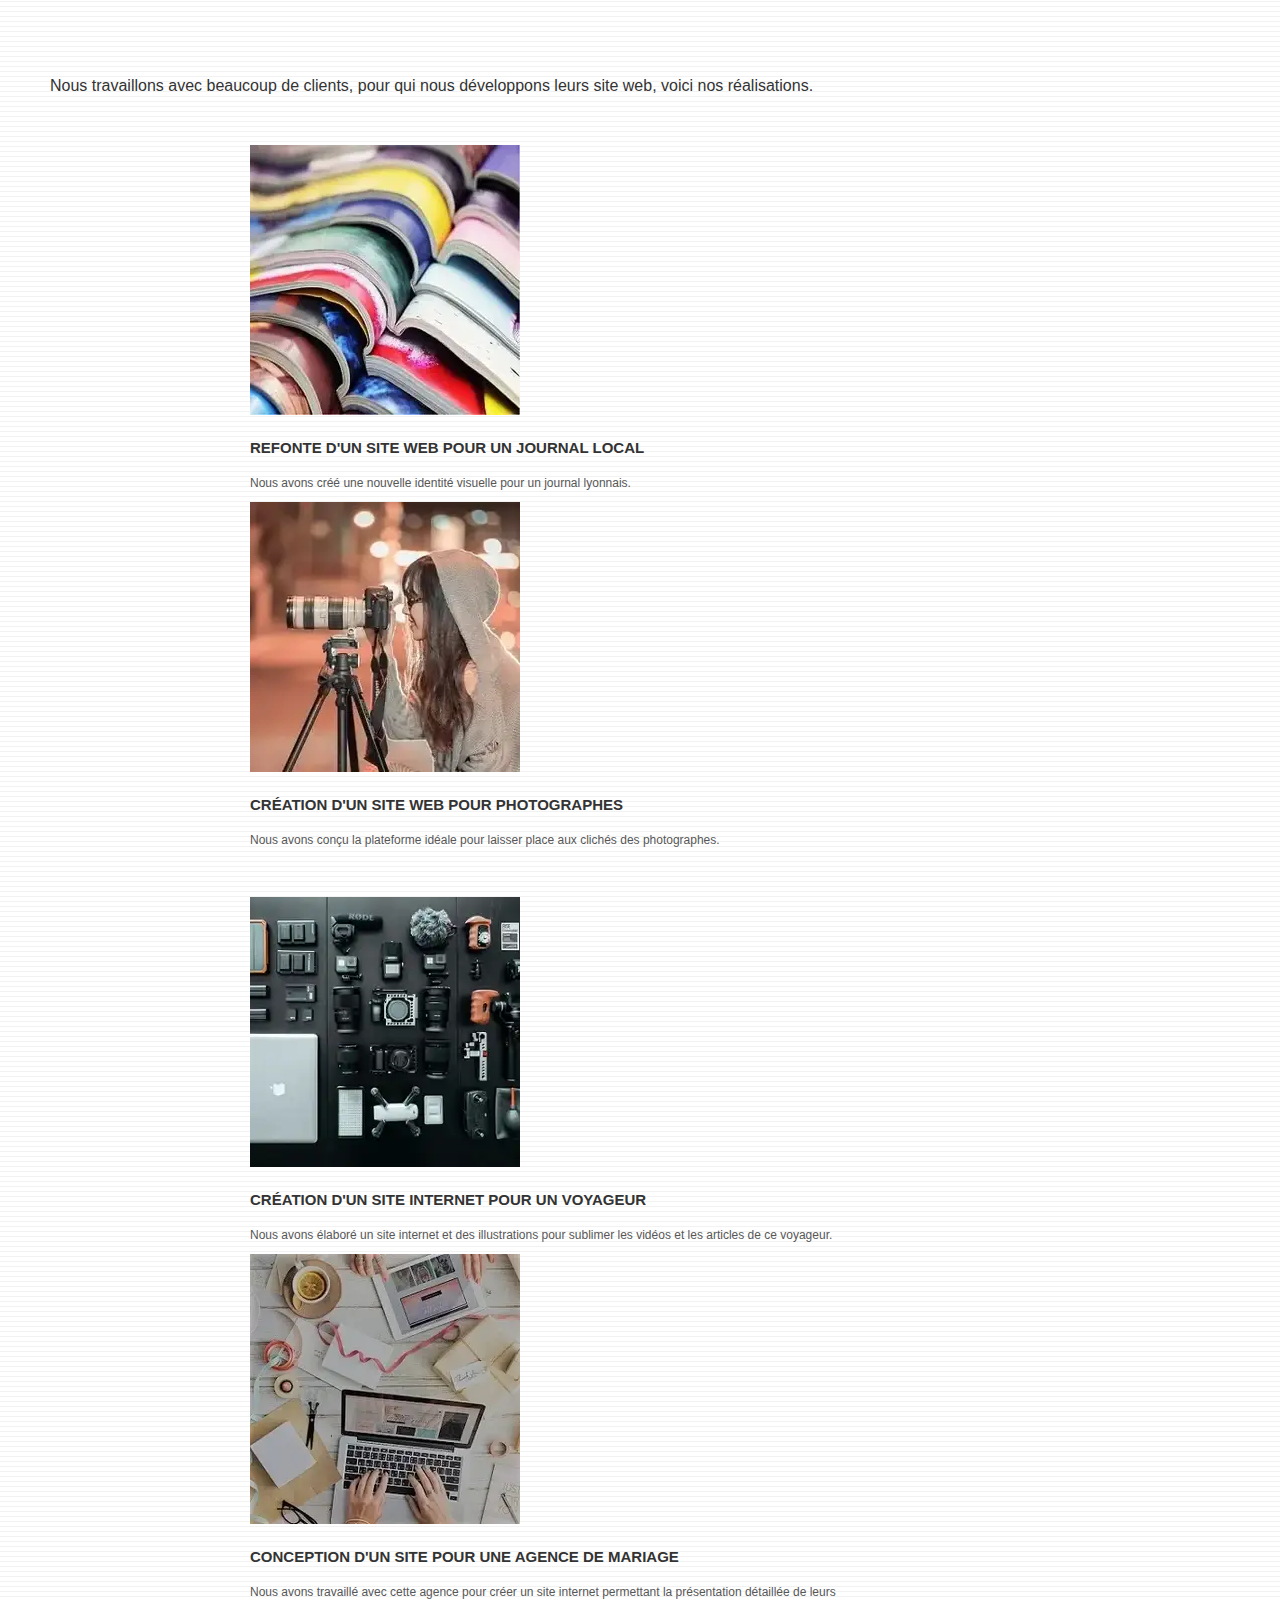
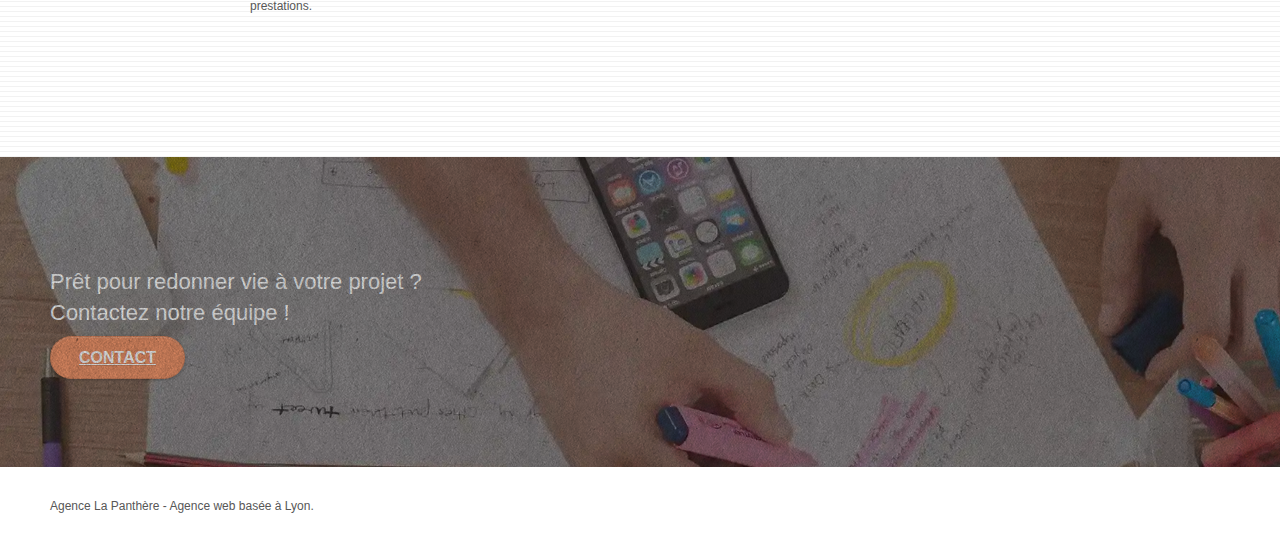
==== commit 3cc689d3: "w3c" ====
--- a/index.html
+++ b/index.html
@@ -163,7 +163,7 @@
 				</div>
 				<div class="row tight-width-whitespace portfolio-row">
 					<article class="col-sm-6">
-						<img src="img/journal.webp" alt="refonte site web journal local" class="img-responsive portfolio-thumb"></a>
+						<img src="img/journal.webp" alt="refonte site web journal local" class="img-responsive portfolio-thumb">
 						<h3 class="mg-md text-center">
 							Refonte d'un site web pour un journal local
 						</h3>
@@ -172,7 +172,7 @@
 						</p>
 					</article>
 					<article class="col-sm-6">
-						<img src="img/photo.webp" class="img-responsive portfolio-thumb" alt="Création d'un site web pour photographes"></a>
+						<img src="img/photo.webp" class="img-responsive portfolio-thumb" alt="Création d'un site web pour photographes">
 						<h3 class="mg-md text-center">
 							Création d'un site web pour photographes
 						</h3>
@@ -183,7 +183,7 @@
 				</div>
 				<div class="row tight-width-whitespace portfolio-row">
 					<article class="col-sm-6">
-						<img src="img/voyage.webp" class="img-responsive portfolio-thumb" alt="Création d'un site web pour voyageur"></a>
+						<img src="img/voyage.webp" class="img-responsive portfolio-thumb" alt="Création d'un site web pour voyageur">
 						<h3 class="mg-md text-center">
 							Création d'un site internet pour un voyageur
 						</h3>
@@ -192,7 +192,7 @@
 						</p>
 					</article>
 					<article class="col-sm-6">
-						<img src="img/mariage.webp" class="img-responsive portfolio-thumb" alt="Création d'un site web pour agence de mariage"></a>
+						<img src="img/mariage.webp" class="img-responsive portfolio-thumb" alt="Création d'un site web pour agence de mariage">
 						<h3 class="mg-md text-center">
 							Conception d'un site pour une agence de mariage
 						</h3>
@@ -229,22 +229,22 @@
 						<div class="row row-no-gutters social">
 							<div class="col-sm-3">
 								<div class="text-center">
-									<a class="social" href="index.html" name="Twitter"><span class="fa fa-twitter icon-md"></span></a>
-								</div>
-							</div>
-							<div class="col-sm-3">
-								<div class="text-center">
-									<a class="social" href="index.html" name="Facebook"><span class="fa fa-facebook icon-md"></span></a>
-								</div>
-							</div>
-							<div class="col-sm-3">
-								<div class="text-center">
-									<a class="social" href="index.html" name="Dribble"><span class="fa fa-dribbble icon-md"></span></a>
-								</div>
-							</div>
-							<div class="col-sm-3">
-								<div class="text-center">
-									<a class="social" href="index.html" name="Instagram"><span class="fa fa-instagram icon-md"></span></a>
+									<a class="social" href="index.html" id="Twitter"><span class="fa fa-twitter icon-md"></span></a>
+								</div>
+							</div>
+							<div class="col-sm-3">
+								<div class="text-center">
+									<a class="social" href="index.html" id="Facebook"><span class="fa fa-facebook icon-md"></span></a>
+								</div>
+							</div>
+							<div class="col-sm-3">
+								<div class="text-center">
+									<a class="social" href="index.html" id="Dribble"><span class="fa fa-dribbble icon-md"></span></a>
+								</div>
+							</div>
+							<div class="col-sm-3">
+								<div class="text-center">
+									<a class="social" href="index.html" id="Instagram"><span class="fa fa-instagram icon-md"></span></a>
 								</div>
 							</div>
 						</div>
--- a/style.css
+++ b/style.css
@@ -1,5 +1,18 @@
 .navbar-brand img{
     height: 40px;
+    width: 217px;
+}
+
+.carousel-inner>.item>a>img,
+.carousel-inner>.item>img,
+.img-responsive,
+.thumbnail a>img,
+.thumbnail>img {
+    display: block;
+    max-width: 100%;
+    max-height: 100%;
+    height: 270px;
+    width: 270px;
 }
 
 .col-sm-12 img{
@@ -160,11 +173,11 @@
 .d-bloc a:hover .icon-xl,
 .d-bloc h1 a:hover,
 .d-bloc h2 a:hover,
-.d-bloc h3 a:hover,
+.d-bloc h3 a:hover,s
 .d-bloc h4 a:hover,
 .d-bloc h5 a:hover,
 .d-bloc p a:hover {
-    color: rgba(255, 255, 255, 1);
+    color: rgba(0, 0, 0, 0.6);
 }
 
 .d-bloc .navbar-toggle .icon-bar {
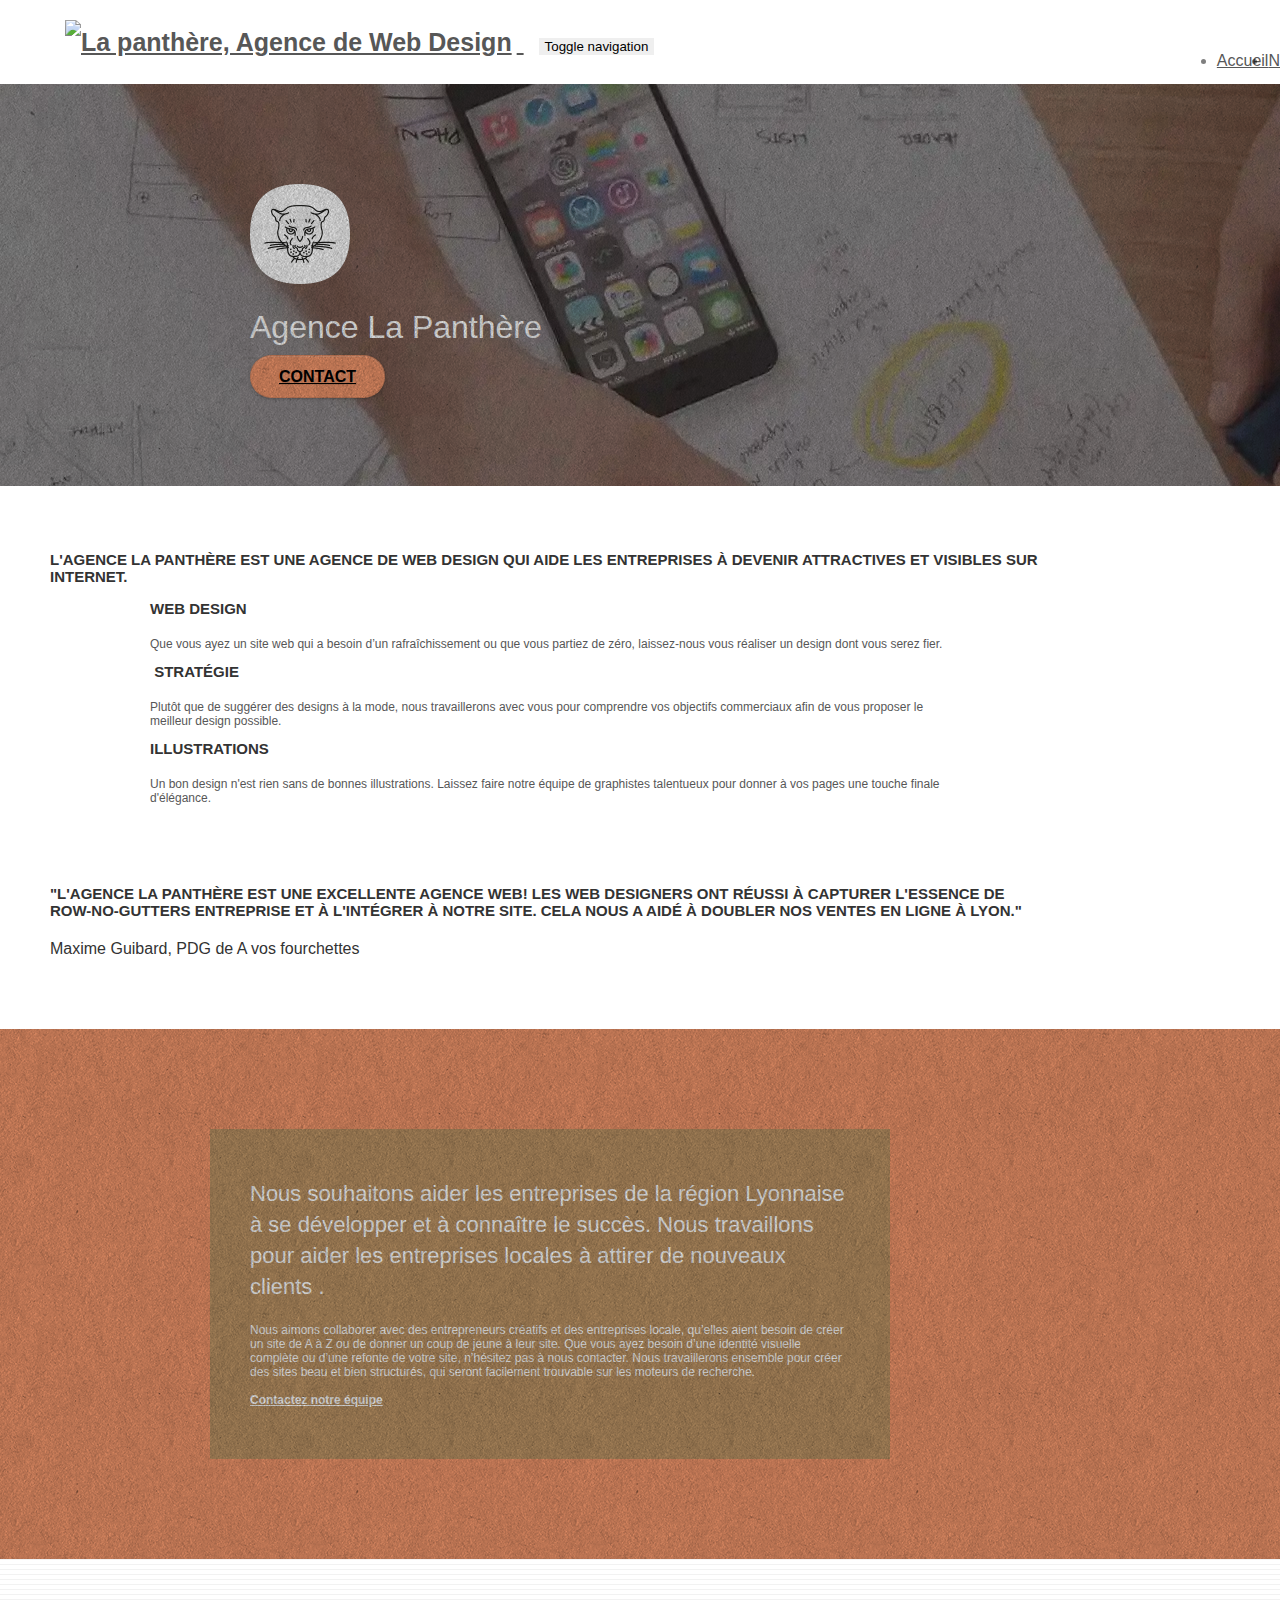
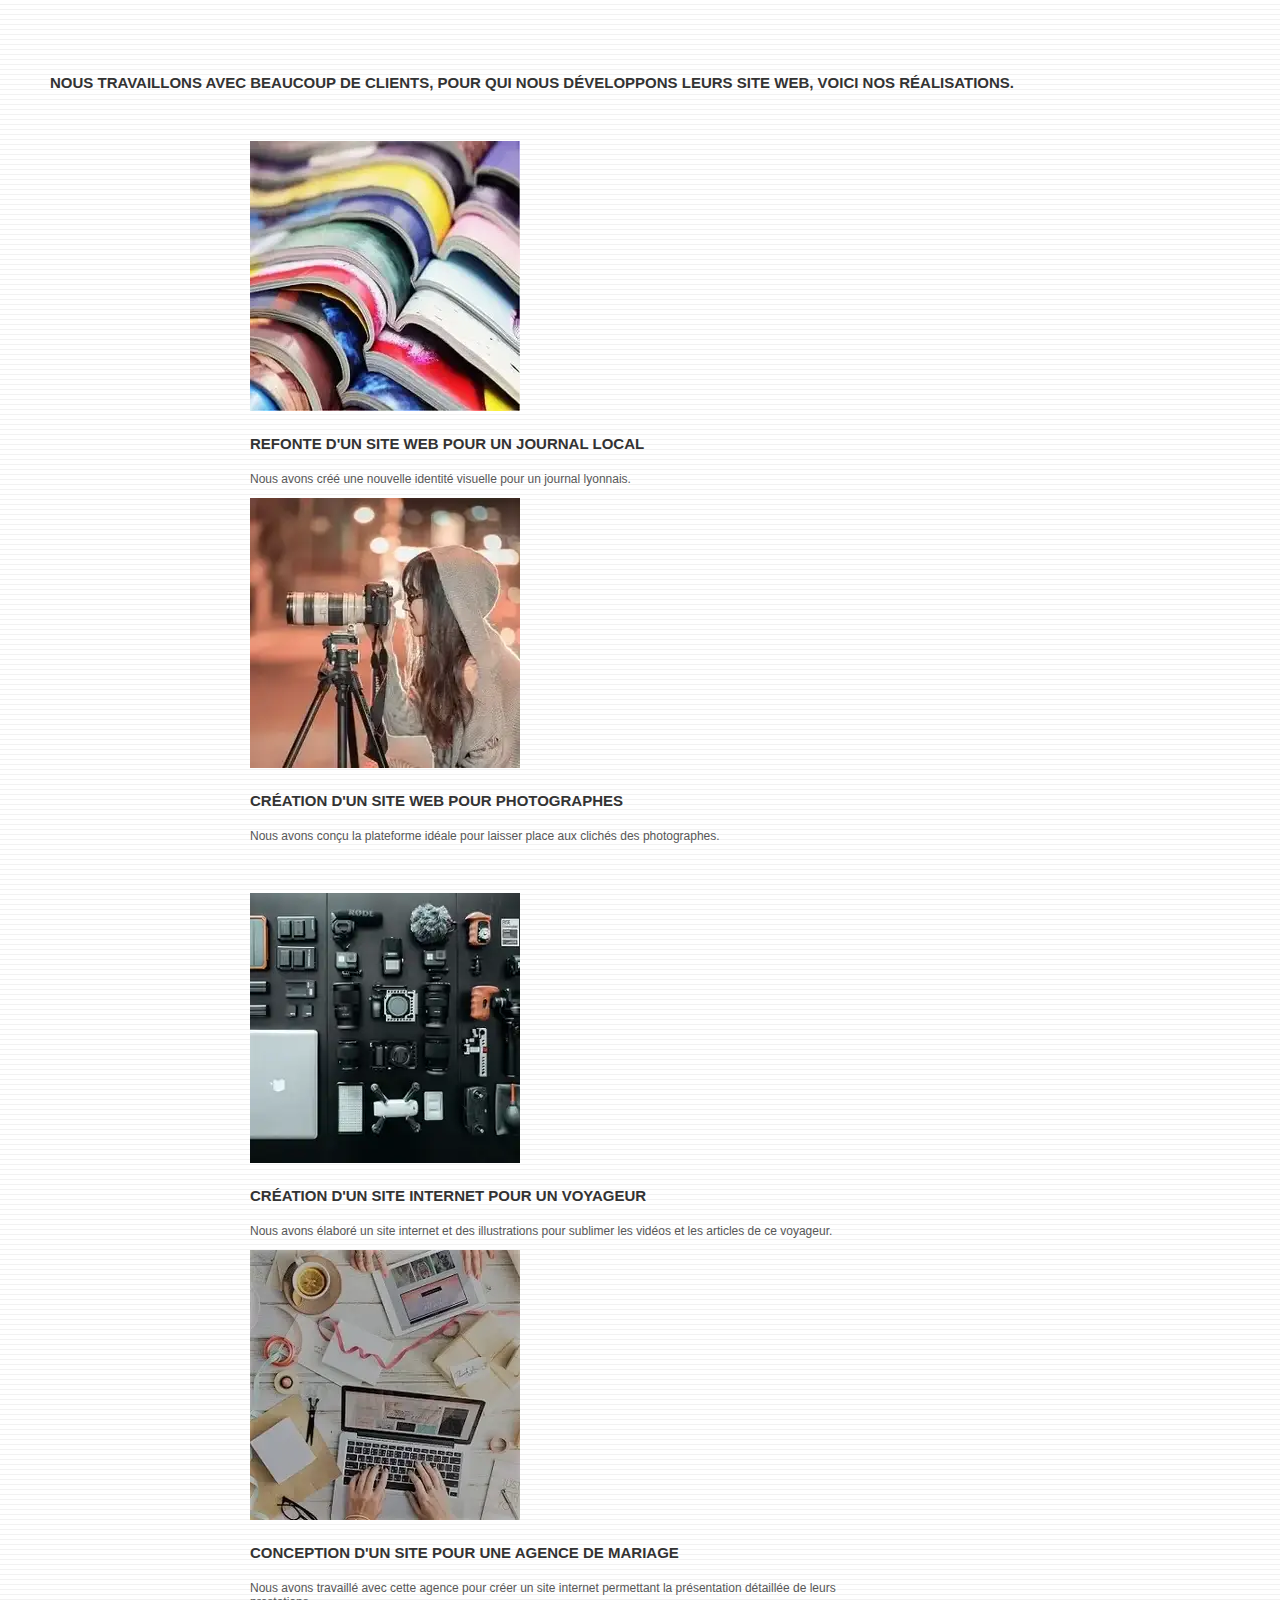
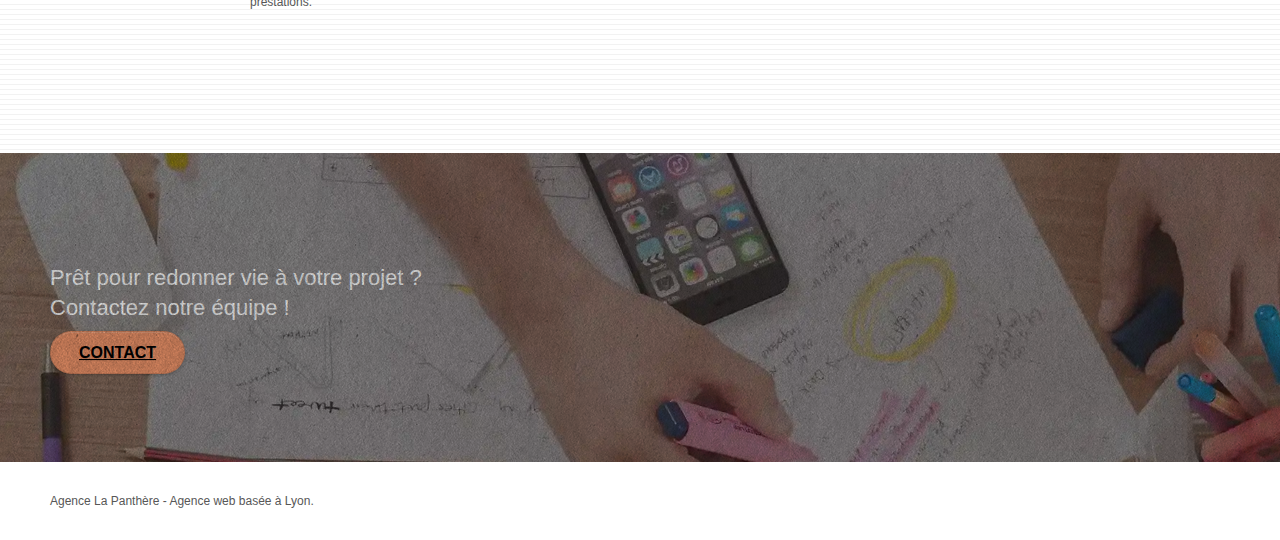
==== commit 60193cc3: "sémentique" ====
--- a/index.html
+++ b/index.html
@@ -86,9 +86,9 @@
 			<div class="container bloc-md">
 				<div class="row">
 					<div class="col-sm-12 text-center">
-						<h4 class="text-center ">
+						<h3 class="text-center ">
 							L'agence La Panthère est une agence de web design qui aide les entreprises à devenir attractives et visibles sur internet.
-						</h4>
+						</h3>
 					</div>
 				</div>
 				<div class="row voffset-lg med-width-whitespace">
@@ -128,12 +128,12 @@
 				</div>
 				<div class="row voffset-lg voffset">
 					<div class="col-xs-12 col-md-8 col-md-offset-2 text-center">
+						<h3 class="text-center ">
+							"L'agence La Panthère est une excellente agence Web! Les web designers ont réussi à capturer l'essence de row-no-gutters entreprise et à l'intégrer à notre site. Cela nous a aidé à doubler nos ventes en ligne à Lyon."
+						</h3>
 						<h4 class="text-center ">
-							"L'agence La Panthère est une excellente agence Web! Les web designers ont réussi à capturer l'essence de row-no-gutters entreprise et à l'intégrer à notre site. Cela nous a aidé à doubler nos ventes en ligne à Lyon."
+							Maxime Guibard, PDG de A vos fourchettes
 						</h4>
-						<h5 class="text-center ">
-							Maxime Guibard, PDG de A vos fourchettes
-						</h5>
 					</div>
 				</div>
 			</div>
@@ -157,9 +157,9 @@
 		<section class="bloc bgc-white bg-lines-h2-bg bg-repeat l-bloc" id="bloc-4-portfolio">
 			<div class="container bloc-lg">
 				<div class="row">
-					<h4 class="text-center ">
+					<h3 class="text-center ">
 						Nous travaillons avec beaucoup de clients, pour qui nous développons leurs site web, voici nos réalisations.
-					</h4>
+					</h3>
 				</div>
 				<div class="row tight-width-whitespace portfolio-row">
 					<article class="col-sm-6">
--- a/style.css
+++ b/style.css
@@ -1,6 +1,9 @@
 .navbar-brand img{
+    display: block;
     height: 40px;
     width: 217px;
+    max-width: 100%;
+    max-height: 100%;
 }
 
 .carousel-inner>.item>a>img,
@@ -808,7 +811,7 @@
 
 .btn-atomic-tangerine {
     background: #F3976C;
-    color: #FFFFFF!important;
+    color: #000000!important;
 }
 
 .btn-atomic-tangerine:hover {
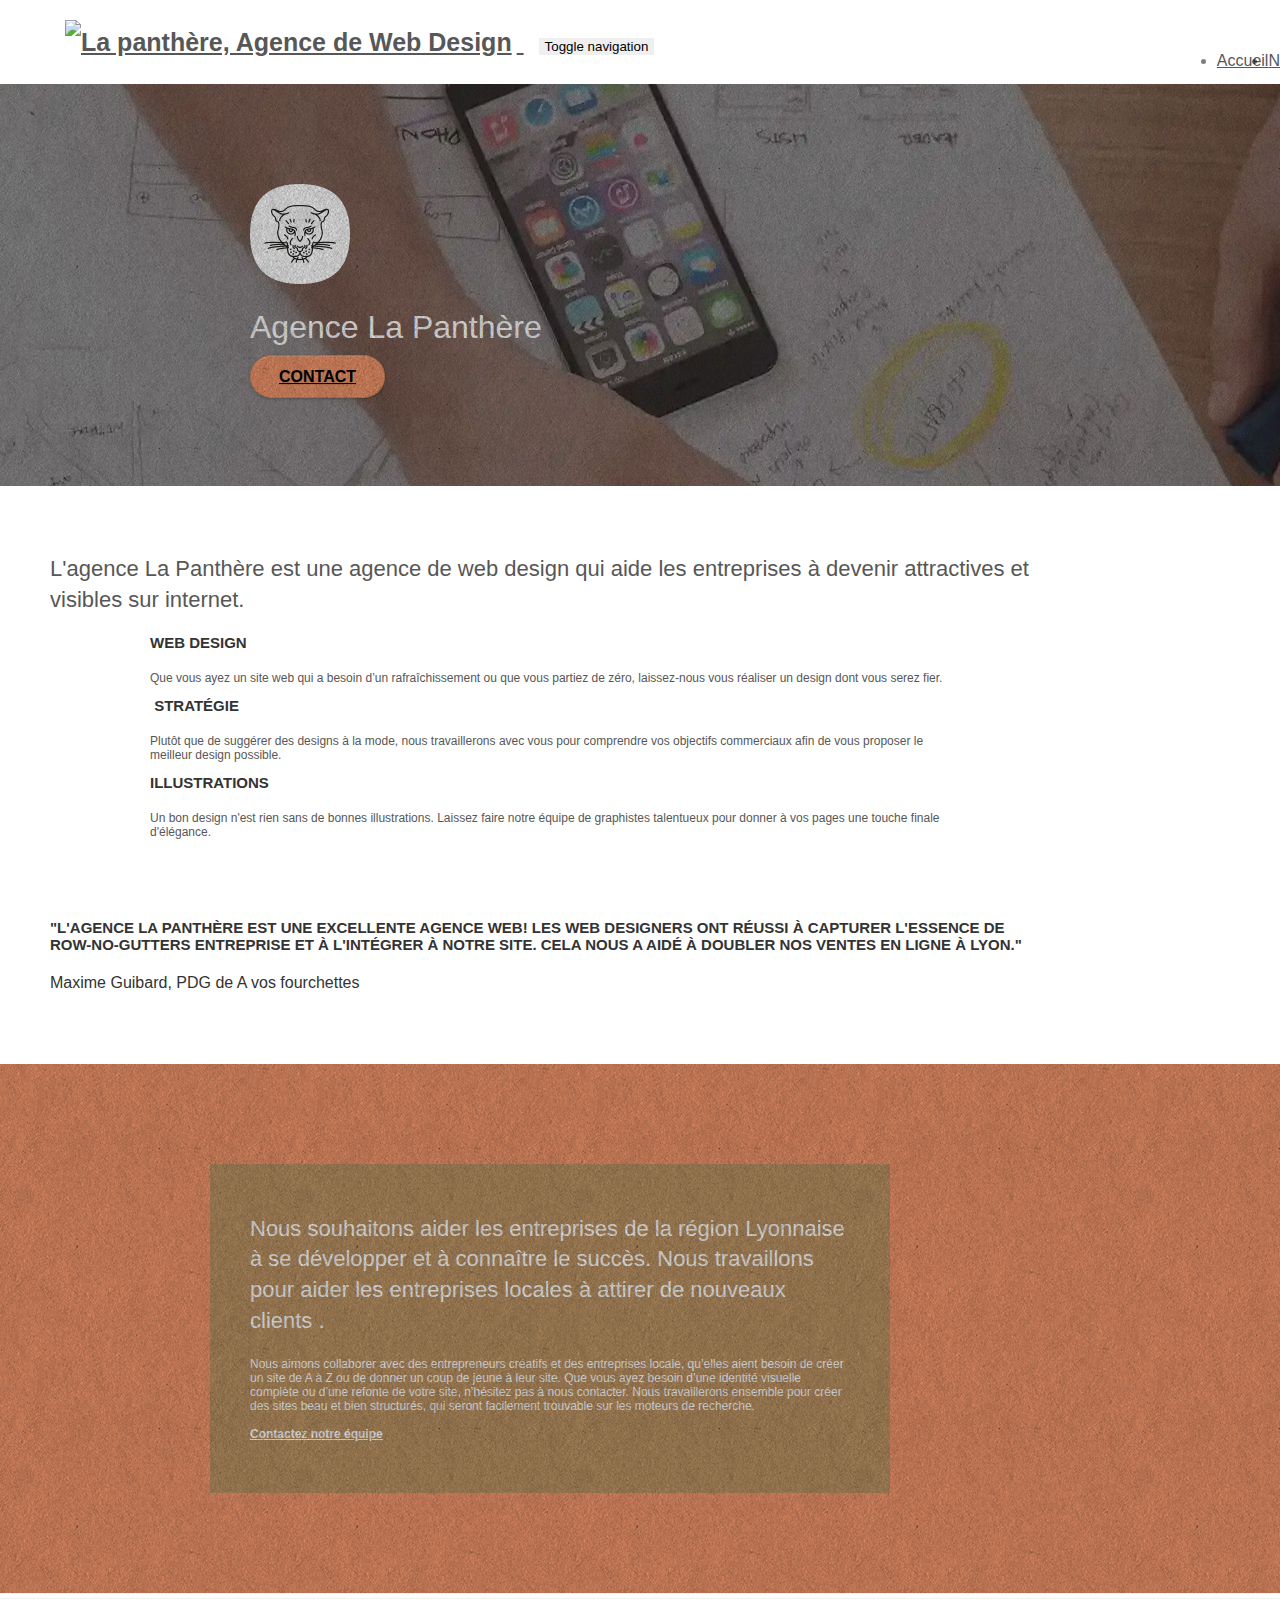
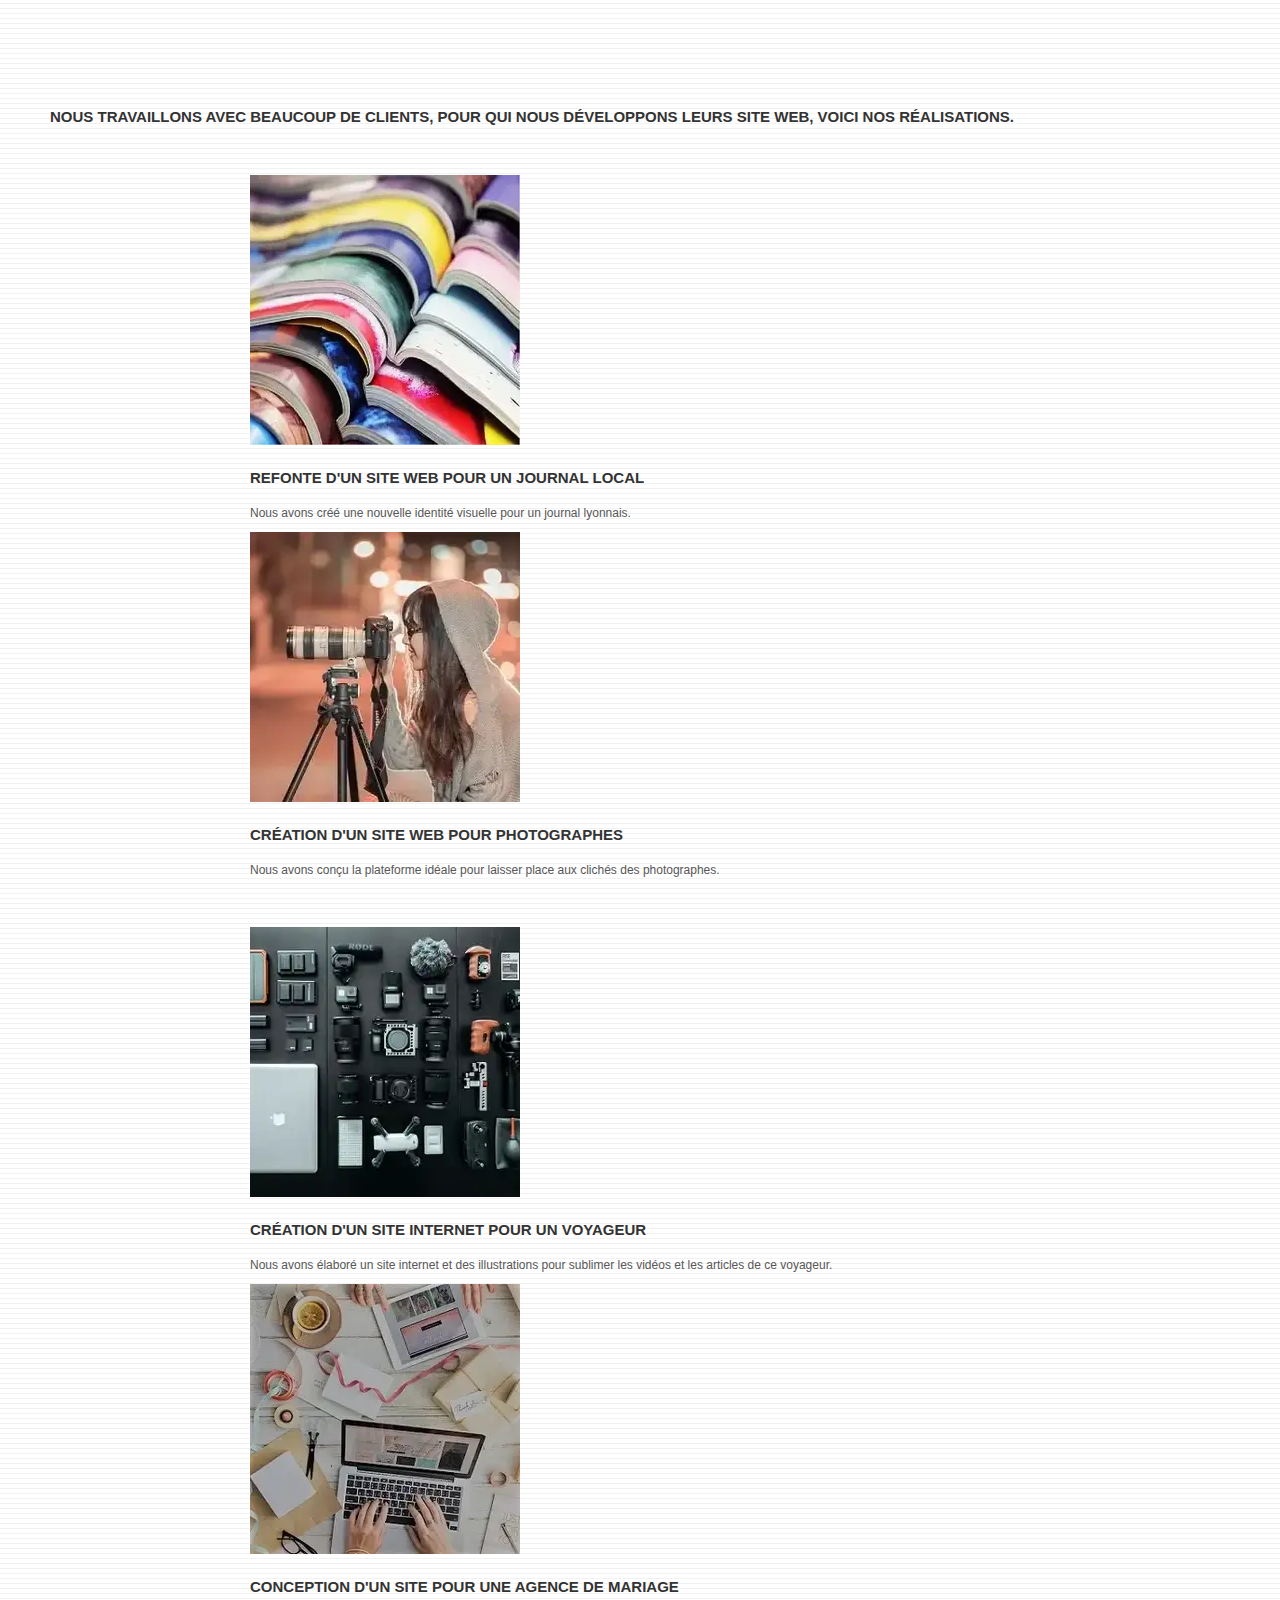
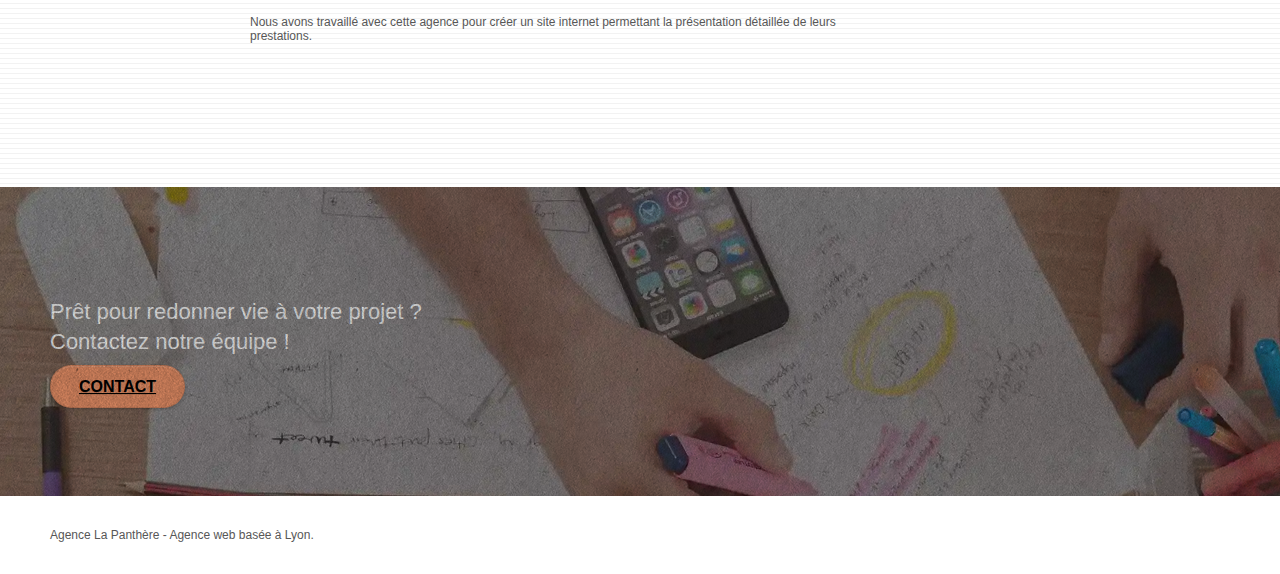
==== commit d08403d7: "sémantique" ====
--- a/index.html
+++ b/index.html
@@ -86,9 +86,9 @@
 			<div class="container bloc-md">
 				<div class="row">
 					<div class="col-sm-12 text-center">
-						<h3 class="text-center ">
+						<h2 class="text-center ">
 							L'agence La Panthère est une agence de web design qui aide les entreprises à devenir attractives et visibles sur internet.
-						</h3>
+						</h2>
 					</div>
 				</div>
 				<div class="row voffset-lg med-width-whitespace">
--- a/style.css
+++ b/style.css
@@ -1,11 +1,3 @@
-.navbar-brand img{
-    display: block;
-    height: 40px;
-    width: 217px;
-    max-width: 100%;
-    max-height: 100%;
-}
-
 .carousel-inner>.item>a>img,
 .carousel-inner>.item>img,
 .img-responsive,
@@ -330,13 +322,17 @@
 }
 
 .navbar-brand img {
-    max-height: 200px;
     margin: 0 5px 0 0;
     display: inline;
+    height: 40px;
+    width: 217px;
+    max-width: 100%;
+    max-height: 100%;
 }
 
 .navbar-brand img[src$=svg] {
     min-width: 100px;
+    min-height: auto;
 }
 
 .nav-center .navbar-brand img {
